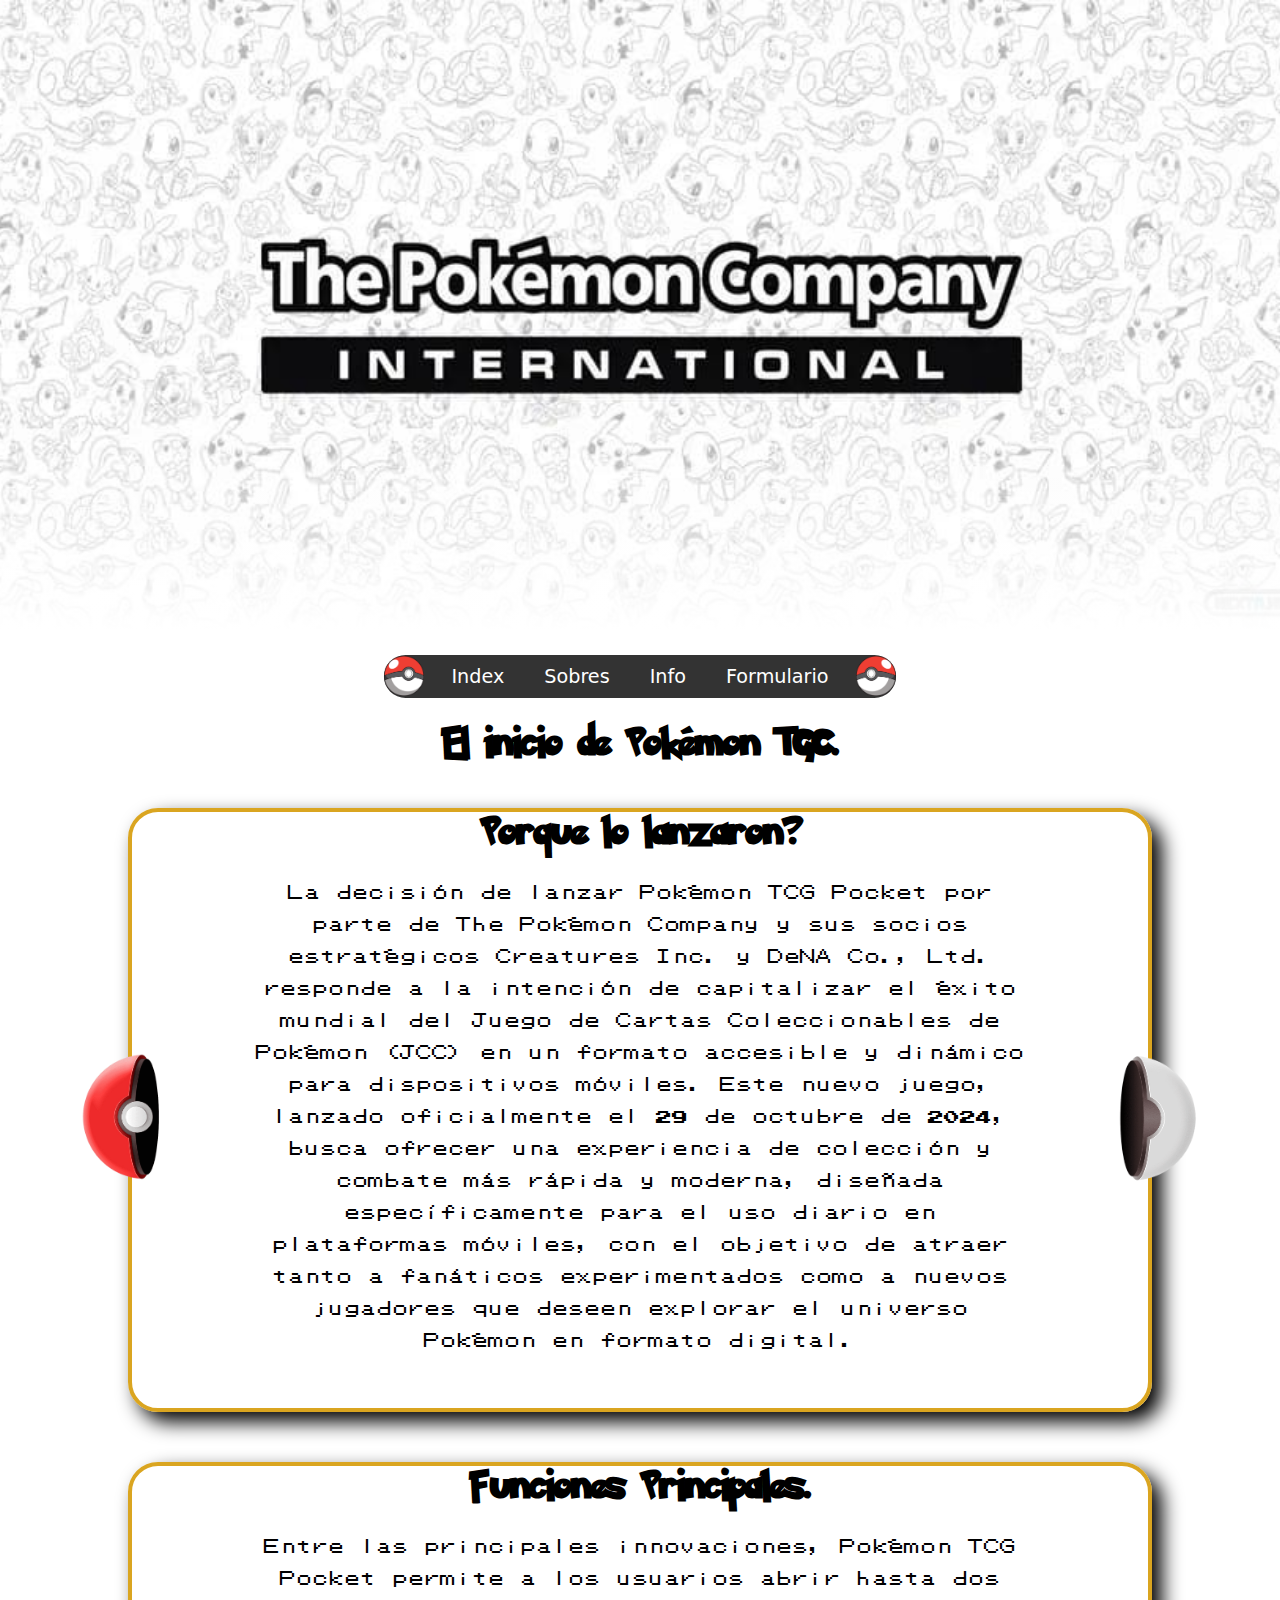
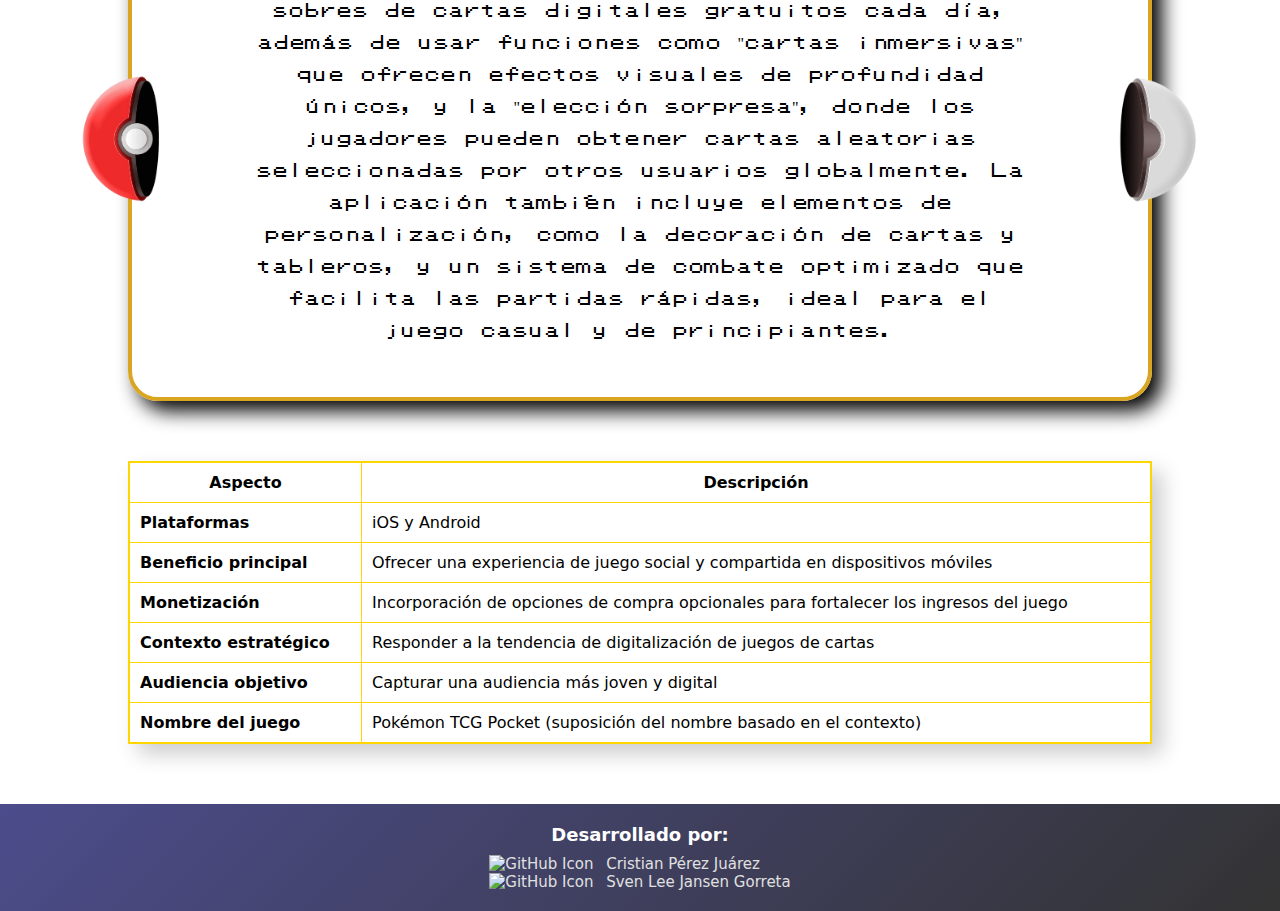
==== pages/detalles.html @ 842b0423 "Añadir formularios" ====
<!DOCTYPE html>
<html lang="en">
<head>
    <meta charset="UTF-8">
    <meta name="viewport" content="width=device-width, initial-scale=1.0">
    <meta name="keywords" content="Pokémon TCGP, cartas, nintendo, juego, cartas"/>
    <meta name="author" content="Cristian Pérez Juárez, Sven Lee Jansen Gorreta" />
    <meta name="description" content="Página web basada en el juego de pokémon TCGP (porfa nintendo no nos denuncies)"/>
    <title>Pokémon TCGP</title>
    <link rel="stylesheet" href="../style/style.css">
</head>
<body>
    
    <header>
        <!--Imagen de portada-->
        <section id="banner_detalles"></section>
    </header>
    
    <main>
        <!--Barra de navegación-->
        <nav>
            <ul>
                <a href="../index.html"><li><p>Index</p></li></a>
                <a href="./sobres.html"><li><p>Sobres</p></li></a>
                <a href="./info.html"><li><p>Info</p></li></a>
                <a href="./formularios.html"><li><p>Formulario</p></li></a>
                <!--Imagen de los lados-->
                <img src="../media/pokeball.png" class="pokeball p_izq" alt="pokeball">
                <img src="../media/pokeball.png" class="pokeball p_der" alt="pokeball">
            </ul>
        </nav>
    
        <h1>El inicio de Pokémon TGC.</h1>
        
        <!--Apartados de información-->
        <article class="info">
            <h1>Porque lo lanzaron?</h1>
            <section>
                <!--Texto de información-->
                <div class="info_texto">
                    <p>La decisión de lanzar Pokémon TCG Pocket por parte de The Pokémon Company y sus socios estratégicos Creatures Inc. y DeNA Co., Ltd. responde a la intención de capitalizar el éxito mundial del Juego de Cartas Coleccionables de Pokémon (JCC) en un formato accesible y dinámico para dispositivos móviles. Este nuevo juego, lanzado oficialmente el 29 de octubre de 2024, busca ofrecer una experiencia de colección y combate más rápida y moderna, diseñada específicamente para el uso diario en plataformas móviles, con el objetivo de atraer tanto a fanáticos experimentados como a nuevos jugadores que deseen explorar el universo Pokémon en formato digital.</p>
                </div>
            
            <!-- Imagenes laterales -->
            <img class="pokeballsup" src="../media/pokeball-superior.png" alt="Parte Superior">
            <img class="pokeballinf" src="../media/pokeball-inferior.png" alt="Parte Inferior">
            </section>
        </article>

        <!--Apartados de información-->
        <article class="info">
            <h1>Funciones Principales.</h1>
            <section>
                <!--Texto de información-->
                <div class="info_texto">
                    <p>Entre las principales innovaciones, Pokémon TCG Pocket permite a los usuarios abrir hasta dos sobres de cartas digitales gratuitos cada día, además de usar funciones como "cartas inmersivas" que ofrecen efectos visuales de profundidad únicos, y la "elección sorpresa", donde los jugadores pueden obtener cartas aleatorias seleccionadas por otros usuarios globalmente. La aplicación también incluye elementos de personalización, como la decoración de cartas y tableros, y un sistema de combate optimizado que facilita las partidas rápidas, ideal para el juego casual y de principiantes.</p>
                </div>

            <!-- Imagenes laterales -->
            <img class="pokeballsup" src="../media/pokeball-superior.png" alt="Parte Superior">
            <img class="pokeballinf" src="../media/pokeball-inferior.png" alt="Parte Inferior">
            </section>
        </article>

        <!--Tabla con características-->
        <table>
            <thead>
                <tr>
                    <th>Aspecto</th>
                    <th>Descripción</th>
                </tr>
            </thead>
            <tbody>

                <tr>
                    <th>Plataformas</th>
                    <td>iOS y Android</td>
                </tr>
                <tr>
                    <th>Beneficio principal</th>
                    <td>Ofrecer una experiencia de juego social y compartida en dispositivos móviles</td>
                </tr>
                <tr>
                    <th>Monetización</th>
                    <td>Incorporación de opciones de compra opcionales para fortalecer los ingresos del juego</td>
                </tr>
                <tr>
                    <th>Contexto estratégico</th>
                    <td>Responder a la tendencia de digitalización de juegos de cartas</td>
                </tr>
                <tr>
                    <th>Audiencia objetivo</th>
                    <td>Capturar una audiencia más joven y digital</td>
                </tr>
                <tr>
                    <th>Nombre del juego</th>
                    <td>Pokémon TCG Pocket (suposición del nombre basado en el contexto)</td>
                </tr>
            </tbody>
        </table>
    </main>
    
    <footer>
        <h1>Desarrollado por:</h1>
        <ul>
          <li>
            <a href="https://github.com/kiro85" target="_blank">
              <img src="https://cdn-icons-png.flaticon.com/512/25/25231.png" alt="GitHub Icon"> Cristian Pérez Juárez
            </a>
          </li>
          <li>
            <a href="https://github.com/SvenLee-J" target="_blank">
              <img src="https://cdn-icons-png.flaticon.com/512/25/25231.png" alt="GitHub Icon"> Sven Lee Jansen Gorreta
            </a>
          </li>
        </ul>
      </footer>
</body>
</html>
---- style/style.css ----
/* Fuentes importadas para el proyecto */

@font-face {
    font-family: pokemon;
    src: url('../fonts/Pokemon\ Solid.ttf');
}
@font-face {
    font-family: pokemonGB;
    src: url('../fonts/Pokemon_GB.ttf');
}

/* Estilo general para todas las páginas */

* {
    margin: 0;
    padding: 0;
    box-sizing: border-box;
    font-family: system-ui, -apple-system, BlinkMacSystemFont, 'Segoe UI', Roboto, Oxygen, Ubuntu, Cantarell, 'Open Sans', 'Helvetica Neue', sans-serif;
}

/* CSS para el banner de todas las páginas */

header {
    display: flex;
    flex-direction: column;
    align-items: center;
    justify-content: center;
    width: 100%;
    height: 70vh;
    margin-bottom: 20px;
}

/* Banners */

#banner_index {
    display: flex;
    justify-content: center;
    background: 
        linear-gradient(to bottom, rgba(255, 255, 255, 0) 70%, rgba(255, 255, 255, 1) 100%), 
        url('../media/banner_index.webp');
    background-size: cover;
    background-position: center;
    height: 100%;
    width: 100%;
}

#banner_sobres {
    display: flex;
    justify-content: center;
    background: 
        linear-gradient(to bottom, rgba(255, 255, 255, 0) 70%, rgba(255, 255, 255, 1) 100%), 
        url('../media/banner_sobres.jpg');
    background-size: cover;
    background-position: center;
    height: 100%;
    width: 100%;
}

#banner_detalles {
    display: flex;
    justify-content: center;
    background: 
        linear-gradient(to bottom, rgba(255, 255, 255, 0) 70%, rgba(255, 255, 255, 1) 100%), 
        url('../media/banner_detalles.jpeg');
    background-size: cover;
    background-position: center;
    height: 100%;
    width: 100%;
}

#banner_info {
    display: flex;
    justify-content: center;
    background: 
        linear-gradient(to bottom, rgba(255, 255, 255, 0) 70%, rgba(255, 255, 255, 1) 100%), 
        url('../media/banner_info.jpeg');
    background-size: cover;
    background-position: center;
    height: 100%;
    width: 100%;
}

#banner_formulario {
    display: flex;
    justify-content: center;
    background: 
        linear-gradient(to bottom, rgba(255, 255, 255, 0) 70%, rgba(255, 255, 255, 1) 100%), 
        url('../media/banner_formulario.jpeg');
    background-size: cover;
    background-position: center;
    height: 100%;
    width: 100%;
}

/* Barra de navegación */

nav {
    display: flex;
    justify-content: center;
    align-items: center;
    background-color: #333;
    border-radius: 100px;
    min-width: 40%;
    position: sticky;
    top: 5px;
    z-index: 3;
    position: relative;

    ul {
        display: flex;
        list-style: none;

        li {
            padding: 10px 20px;
            color: white;
            font-size: 1.2em;
            cursor: pointer;

            &:hover {
                background-color: #444;
                border-radius: 5px;
            }

            p {
                color: white;
            }
        }

        a {
            text-decoration: none;
        }
    }
}

.pokeball {
    width: 40px;
    height: 40px;
    position: absolute;
    bottom: 2px;
    transition: transform 1s ease-in-out;

    &:hover {
        transform: rotate(360deg);
    }
}

.p_izq {
    left: 0;
}

.p_der {
    right: 0;
    transform: scaleX(-1);

    &:hover {
        transform: scaleX(-1) rotate(360deg);
    }
}


/* Estilo para la página del index */

main {
    display: flex;
    flex-direction: column;
    justify-content: center;
    align-items: center;
    width: 100%;
    height: auto;
    gap: 30px;

    > h1 {
        font-family: pokemon;
        font-size: 3 em;
    }
}

/*Cajas de información*/

.info {
    display: flex;
    justify-content: center;
    align-items: center;
    flex-direction: column;
    width: 80%;
    min-height: 400px;
    border: 4px solid goldenrod;
    border-radius: 30px;
    box-shadow: 10px 10px 20px;
    transition: transform 0.3s ease, box-shadow 0.3s ease, border-color 0.3s ease; 
    position: relative;
    margin: 10px 0;

    h1 {
        font-family: pokemon;
        text-align: center;
    }

    &:hover {
        transform: scale(1.02);
        box-shadow: 10px 10px 20px rgba(255, 223, 0, 0.8);
        border-color: gold;
    }

    section {
        width: 100%;
        height: 100%;
        display: flex;
        justify-content: center;
        align-items: center;
        margin-bottom: 30px;
        padding: 2%;

        img {
            width: 250px;
        }

        .info_texto {
            width: 80%;
            text-align: center;
            display: flex;
            align-items: center;
            justify-content: center;
            flex-direction: column;
            line-height: 2em;

            p {
                font-family: pokemonGB;
            }
    
            ul {
                padding: 30px;
    
                li {
                    font-size: large;
                    font-family: pokemonGB;
                    padding: 5px;
    
                }
    
            }
    }    
}
    
    /* Imágenes laterales */
    
    .pokeballsup {
        width: 8%;
        position: absolute;
        left: -5%;
    }
    
    .pokeballinf {
        width: 8%;
        position: absolute;
        right: -5%;
    }
}

/*Pagina de sobres*/

/*CSS para común para todos los apartados*/

.sobres {
    display: flex;
    flex-direction: column;
    justify-content: center;
    align-items: center;
    width: 80%;
    max-width: 1200px;
    margin-top: 80px;
    gap: 30px 0;
}

.sobres_cartas {
    display: flex;
    flex-wrap: wrap;
    gap: 10px;
    justify-content: center;
    align-items: center;
    width: 100%;
    padding: 20px;
    box-shadow: 10px 10px 20px;
    transition: transform 0.3s ease; 

    &:hover {
        transform: scale(1.02);
    }

    img {
        width: 200px;
        flex: 0 1 auto;
        max-width: 200px;
    }
}

/*CSS individual para cada apartado*/

.sobre_mewtwo {
    background: linear-gradient(135deg, #333, #722fc5);
    border: #ecd5ed solid 4px;
    transition: transform 0.3s ease, box-shadow 0.3s ease, border-color 0.3s ease; 
    
    &:hover {
        box-shadow: 10px 10px 20px rgba(162, 0, 255, 0.8);
        border-color: rgba(162, 0, 255, 0.8);
    }
}

.sobre_charizard {
    background: linear-gradient(135deg, #333, #ce2d00);
    border: #f0a43c solid 4px;
    transition: transform 0.3s ease, box-shadow 0.3s ease, border-color 0.3s ease; 
    
    &:hover {
        box-shadow: 10px 10px 20px rgba(255, 60, 1, 0.8);
        border-color: rgba(255, 60, 1, 0.8);
    }
}

.sobre_pikachu {
    background: linear-gradient(135deg, #333, #f9d717);
    border: #f4e952 solid 4px;
    transition: transform 0.3s ease, box-shadow 0.3s ease, border-color 0.3s ease; 
    
    &:hover {
        box-shadow: 10px 10px 20px rgba(249, 253, 0, 0.8);
        border-color: rgba(249, 253, 0, 0.8);
    }
}

/* Página de detalles */

/* Tabla de detalles */

table {
    width: 80%;
    margin: 20px auto;
    border-collapse: collapse;
    border: 2px solid gold;
    text-align: left;
    box-shadow: 10px 10px 20px rgba(0, 0, 0, 0.2);

        thead {
            text-align: center;
        }

        th, td {
            padding: 10px;
            border: 1px solid gold;
            display: table-cell;
            transition: all 0.2s ease-in-out;
        }

        th:hover, td:hover {
            transform: scale(1.1);
            background-color: white;
            z-index: 2;
            position: relative;
        }
}

/*Form de las páginas de formúlario*/

form {
    display: flex;
    flex-direction: column;
    justify-content: center;
    align-items: center;
    max-width: 500px;
    margin: 20px auto;
    padding: 20px;
    background-color: #f9f9f9; 
    border: 4px solid goldenrod;
    border-radius: 30px;
    box-shadow: 10px 10px 20px;
    transition: transform 0.3s ease, box-shadow 0.3s ease, border-color 0.3s ease; 
    
    &:hover { 
        transform: scale(1.02); 
        box-shadow: 10px 10px 20px rgba(255, 223, 0, 0.8); 
        border-color: gold; 
    }

    fieldset {
        width: 100%;
        border: 2px solid gold;
        padding: 20px;
        border-radius: 10px;
        margin-bottom: 20px;
        background-color: #f9f9f9;

        legend {
            font-size: 1.4em;
            font-weight: bold;
            color: black;
            padding: 0 10px;
            border-bottom: 2px solid gold;
        }
    }

    label {
        display: block;
        margin-bottom: 5px;
        font-size: 0.9em;
        color: #555;
    }

    label.suscrito {
        display: inline-block;
        margin-bottom: 20px;
    }

    input[type="text"], input[type="textarea"], input[type="email"], select {
    width: 100%;
    padding: 10px;
    margin-bottom: 15px;
    border: 1px solid goldenrod;
    border-radius: 5px;
    font-size: 0.9em;
    box-sizing: border-box;
    }

    input[type="tel"] {
        width: 50%;
        padding: 5px 10px;
        margin-bottom: 15px;
        border: 1px solid goldenrod;
        border-radius: 5px;
        font-size: 0.9em;
        box-sizing: border-box;
    }

    input[type="checkbox"] {
        margin-right: 10px;
    }

    button {
        padding: 10px 15px;
        font-size: 1em;
        color: #fff;
        background-color: gold;
        border: none;
        border-radius: 4px;
        cursor: pointer;
        transition: background-color 0.3s ease;
        margin-right: 10px;
    }

    button:hover {
    background-color: goldenrod;
    }

    /* Heredamos el estilo del botón normal y solo cambiamos el color */
    button[type="reset"] {
        background-color: #dc3545;
    }

    button[type="reset"]:hover {
        background-color: #a71d2a;
    }
}


/* Footer de las páginas */

footer {
    display: flex;
    justify-content: center;
    align-items: center;
    flex-direction: column;
    text-align: center;
    background: linear-gradient(135deg, #4c4c8c, #333);
    color: #e0e0e0;
    padding: 20px 0;
    font-size: 15px;
    margin-top: 40px;

    h1 {
        font-weight: bold;
        font-size: 18px;
        color: #ffffff;
    }

    ul {
        list-style-type: none;
        margin: 10px 0 0;
    }

    ul li {
        display: flex;
        margin: 0 15px;
    }

    ul li a {
        color: #e0e0e0;
        text-decoration: none;

        &:hover {
            color: #b3c7ff;
        }

        img {
            width: 20px;
            height: 20px;
            margin-right: 8px;
            transition: transform 0.3s ease;
        }

        &:hover img {
            transform: scale(1.2);
        }
    }
  }


/*Adaptabilidad para la resolución de móbil*/

@media screen and (width < 900px) {
    header {
        display: none;
    }

    nav {
        width: 100%;
        height: 70px;
        border-radius: 0;
        position: sticky;

        ul a{
            padding: 0 20px;
            height: 100%;
        }
    }

    .pokeballsup, .pokeballinf {
        display: none;
    }

    .pokeball {
        display: none;
    }

    .info section {
        flex-direction: column;
    }

    .sobres_cartas {
        gap: 8px;
        padding: 10px;
    }

    .sobres > img {
        max-width: 40%;
    }

    .sobres_cartas {
        grid-template-columns: repeat(auto-fit, minmax(100px, 1fr));

        img {
            width: 100px;
        }

        &:hover {
            transform: scale(1);
        }
    }

    /* Formularios */

    form {
        border: none;
        box-shadow: none;
        transition: none;

        &:hover {
            transform: none;
            box-shadow: none;
            border-color: none;
        }

        fieldset {
            border: none;
        }

        label {
            margin-top: 20px;
        }

        input[type="text"], input[type="textarea"], input[type="email"], select {
           margin-bottom: 30px;
        }

        input[type="tel"] {
            margin-bottom: 30px;
        }

        input[type="tel"] {
            margin-bottom: 30px;
        }

        button {
            margin-top: 20px;
        }
    }
}
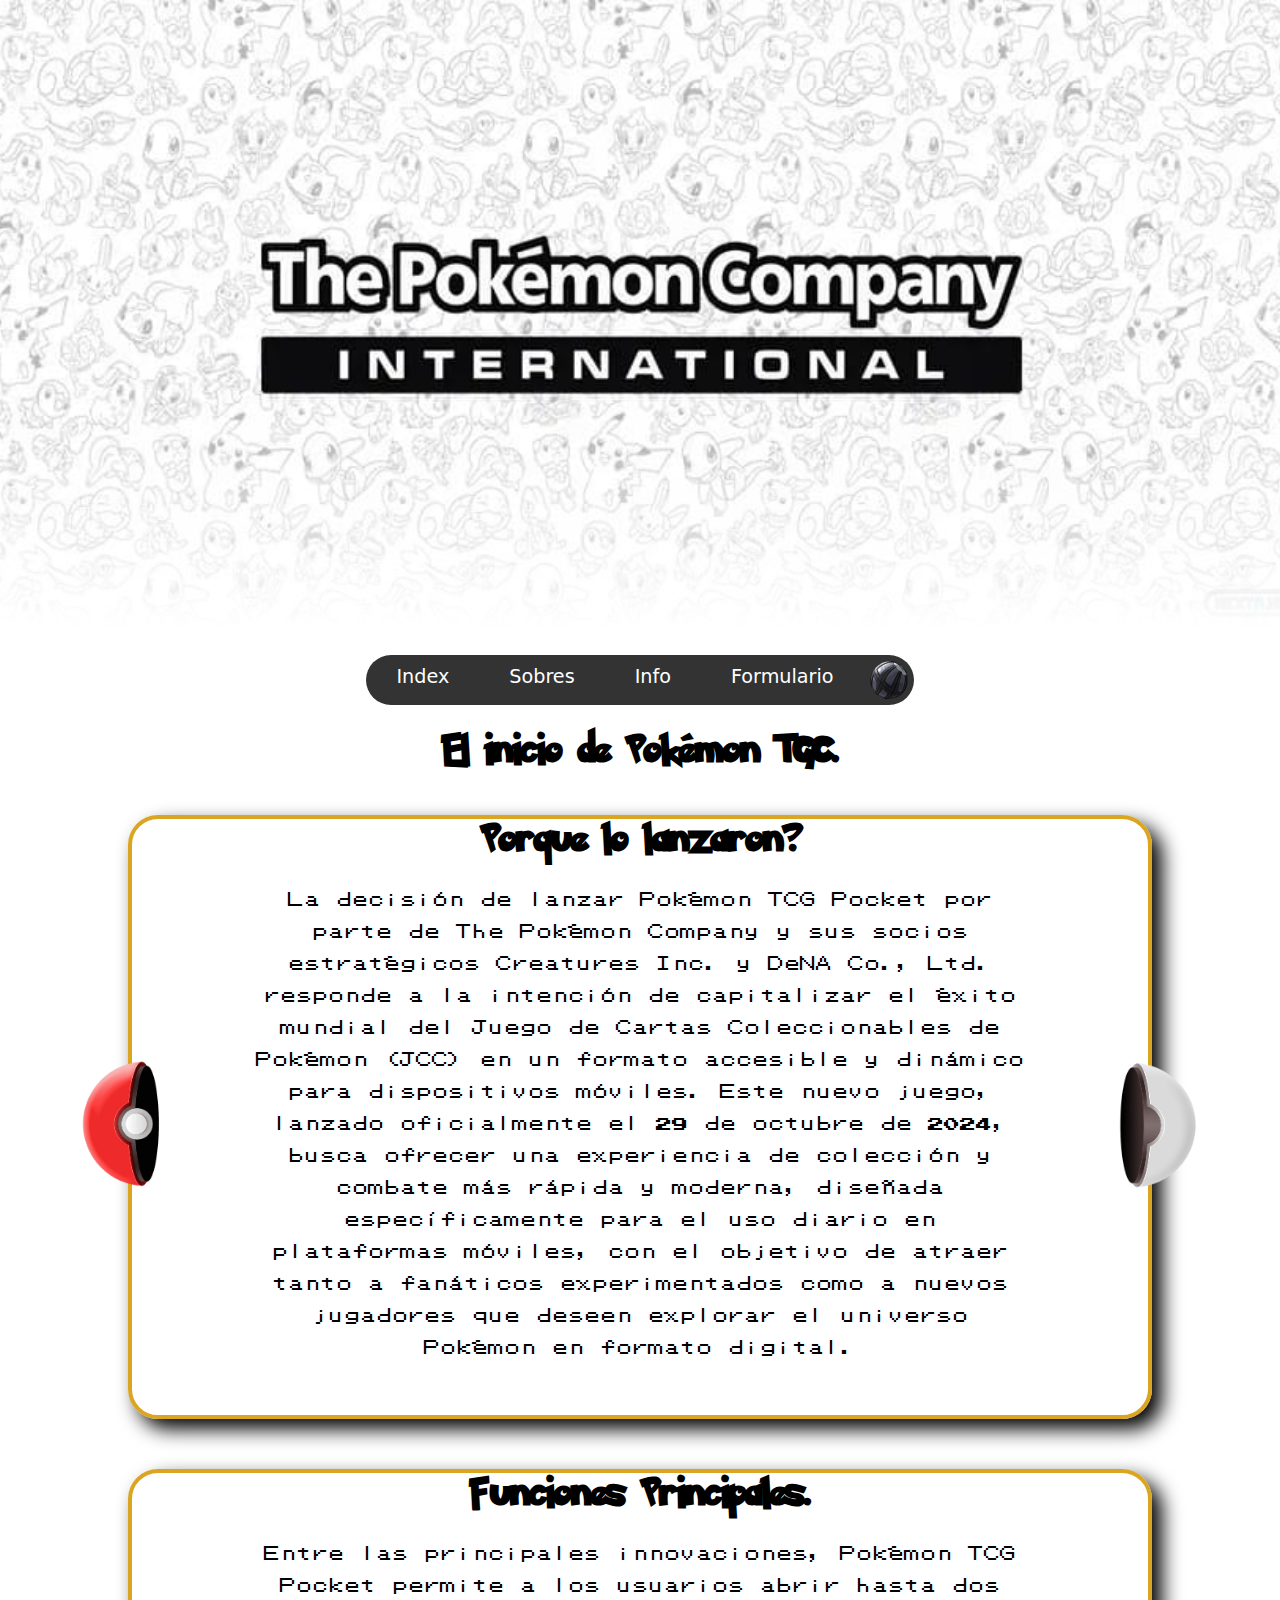
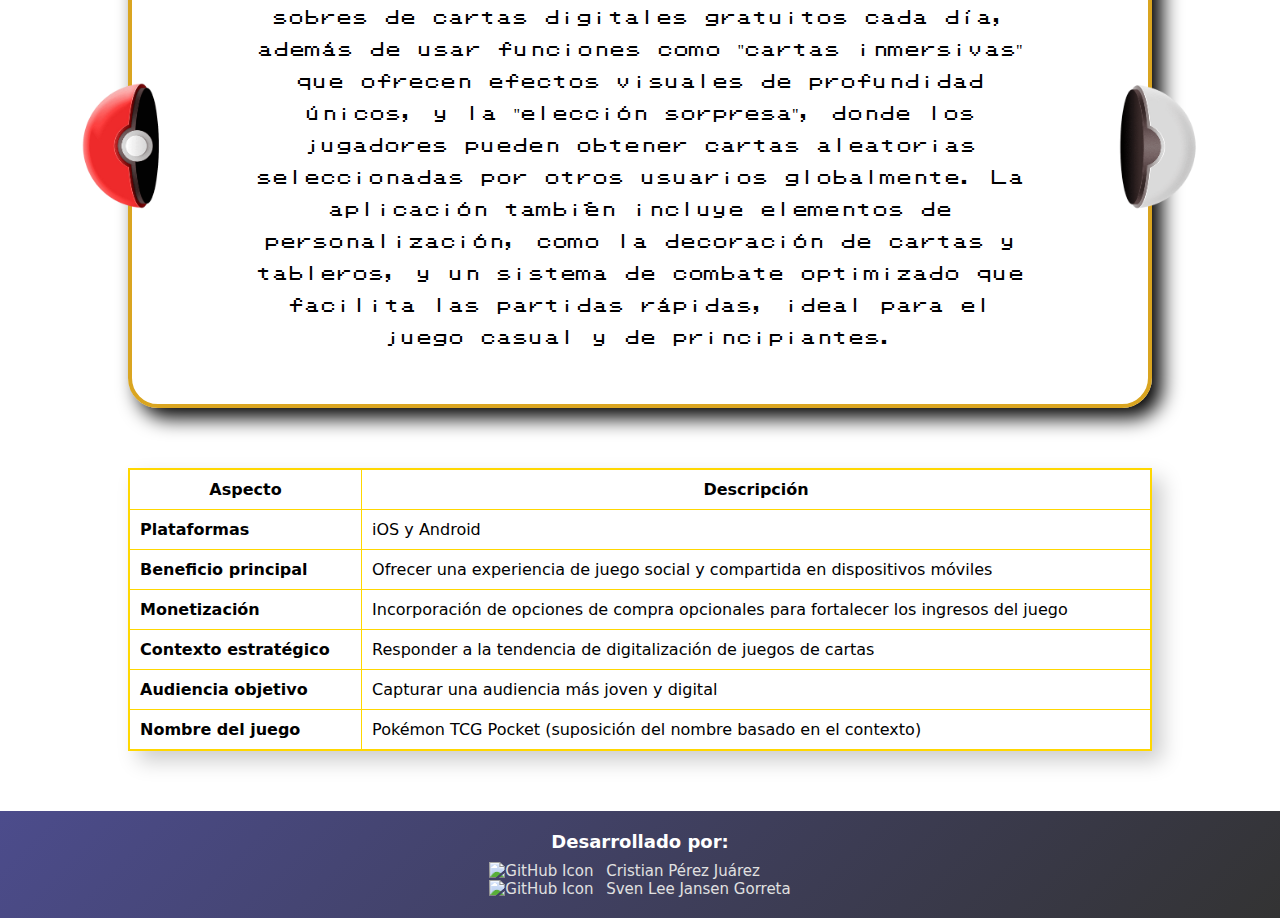
==== commit 8e088f34: "Canvios: formualrios, boton claro oscuro)" ====
--- a/pages/detalles.html
+++ b/pages/detalles.html
@@ -24,9 +24,8 @@
                 <a href="./sobres.html"><li><p>Sobres</p></li></a>
                 <a href="./info.html"><li><p>Info</p></li></a>
                 <a href="./formularios.html"><li><p>Formulario</p></li></a>
-                <!--Imagen de los lados-->
-                <img src="../media/pokeball.png" class="pokeball p_izq" alt="pokeball">
-                <img src="../media/pokeball.png" class="pokeball p_der" alt="pokeball">
+                <!-- Boton claro_oscuro -->
+                <input type="image" src="/media/dark ball.png" alt="pokeball" class="pokeball">
             </ul>
         </nav>
     
--- a/style/style.css
+++ b/style/style.css
@@ -100,7 +100,7 @@
     align-items: center;
     background-color: #333;
     border-radius: 100px;
-    min-width: 40%;
+    min-width: 25%;
     position: sticky;
     top: 5px;
     z-index: 3;
@@ -111,14 +111,14 @@
         list-style: none;
 
         li {
-            padding: 10px 20px;
+            padding: 10px 30px;
             color: white;
             font-size: 1.2em;
             cursor: pointer;
 
             &:hover {
                 background-color: #444;
-                border-radius: 5px;
+                border-radius: 100px;
             }
 
             p {
@@ -132,31 +132,15 @@
     }
 }
 
-.pokeball {
-    width: 40px;
-    height: 40px;
-    position: absolute;
-    bottom: 2px;
-    transition: transform 1s ease-in-out;
-
-    &:hover {
-        transform: rotate(360deg);
-    }
-}
-
-.p_izq {
-    left: 0;
-}
-
-.p_der {
-    right: 0;
-    transform: scaleX(-1);
-
-    &:hover {
-        transform: scaleX(-1) rotate(360deg);
-    }
-}
-
+/* Imagen Boton */
+.pokeball{
+    display: flex;
+    justify-content: center;
+    align-items: center;
+    margin: 5px ;
+    width:40px; 
+    height:40px;
+}
 
 /* Estilo para la página del index */
 
@@ -242,6 +226,7 @@
     }    
 }
     
+
     /* Imágenes laterales */
     
     .pokeballsup {
@@ -255,6 +240,52 @@
         position: absolute;
         right: -5%;
     }
+}
+
+/* Pagina comentarios */
+
+.titulo_comentario {
+    background-color:rgb(238, 206, 25);
+    color: black;
+    text-align: center;
+    padding: 5px;
+    width: 100%;
+    border-radius: 8px;
+}
+
+.contenido_comentarios {
+    background-color: white;
+    width: 100%;
+    padding: 5px;
+    margin-top: 20px;
+    box-shadow: 0px 4px 8px rgba(0, 0, 0, 0.2);
+    border-radius: 8px;
+}
+
+/* Estilos para la estructura de comentarios */
+.comentario {
+    display: flex;
+    border-bottom: 1px solid #ddd;
+    padding: 10px 0;
+}
+
+.usuario {
+    width: 30%;
+    font-weight: bold;
+    padding-right: 10px;
+    text-align: right;
+    color: #333;
+}
+
+.texto {
+    width: 70%;
+    padding-left: 10px;
+    color: #555;
+}
+
+/* Elimina la ultima separacion de los comentarios */
+.comentario:last-child {
+    border-bottom: none;
 }
 
 /*Pagina de sobres*/
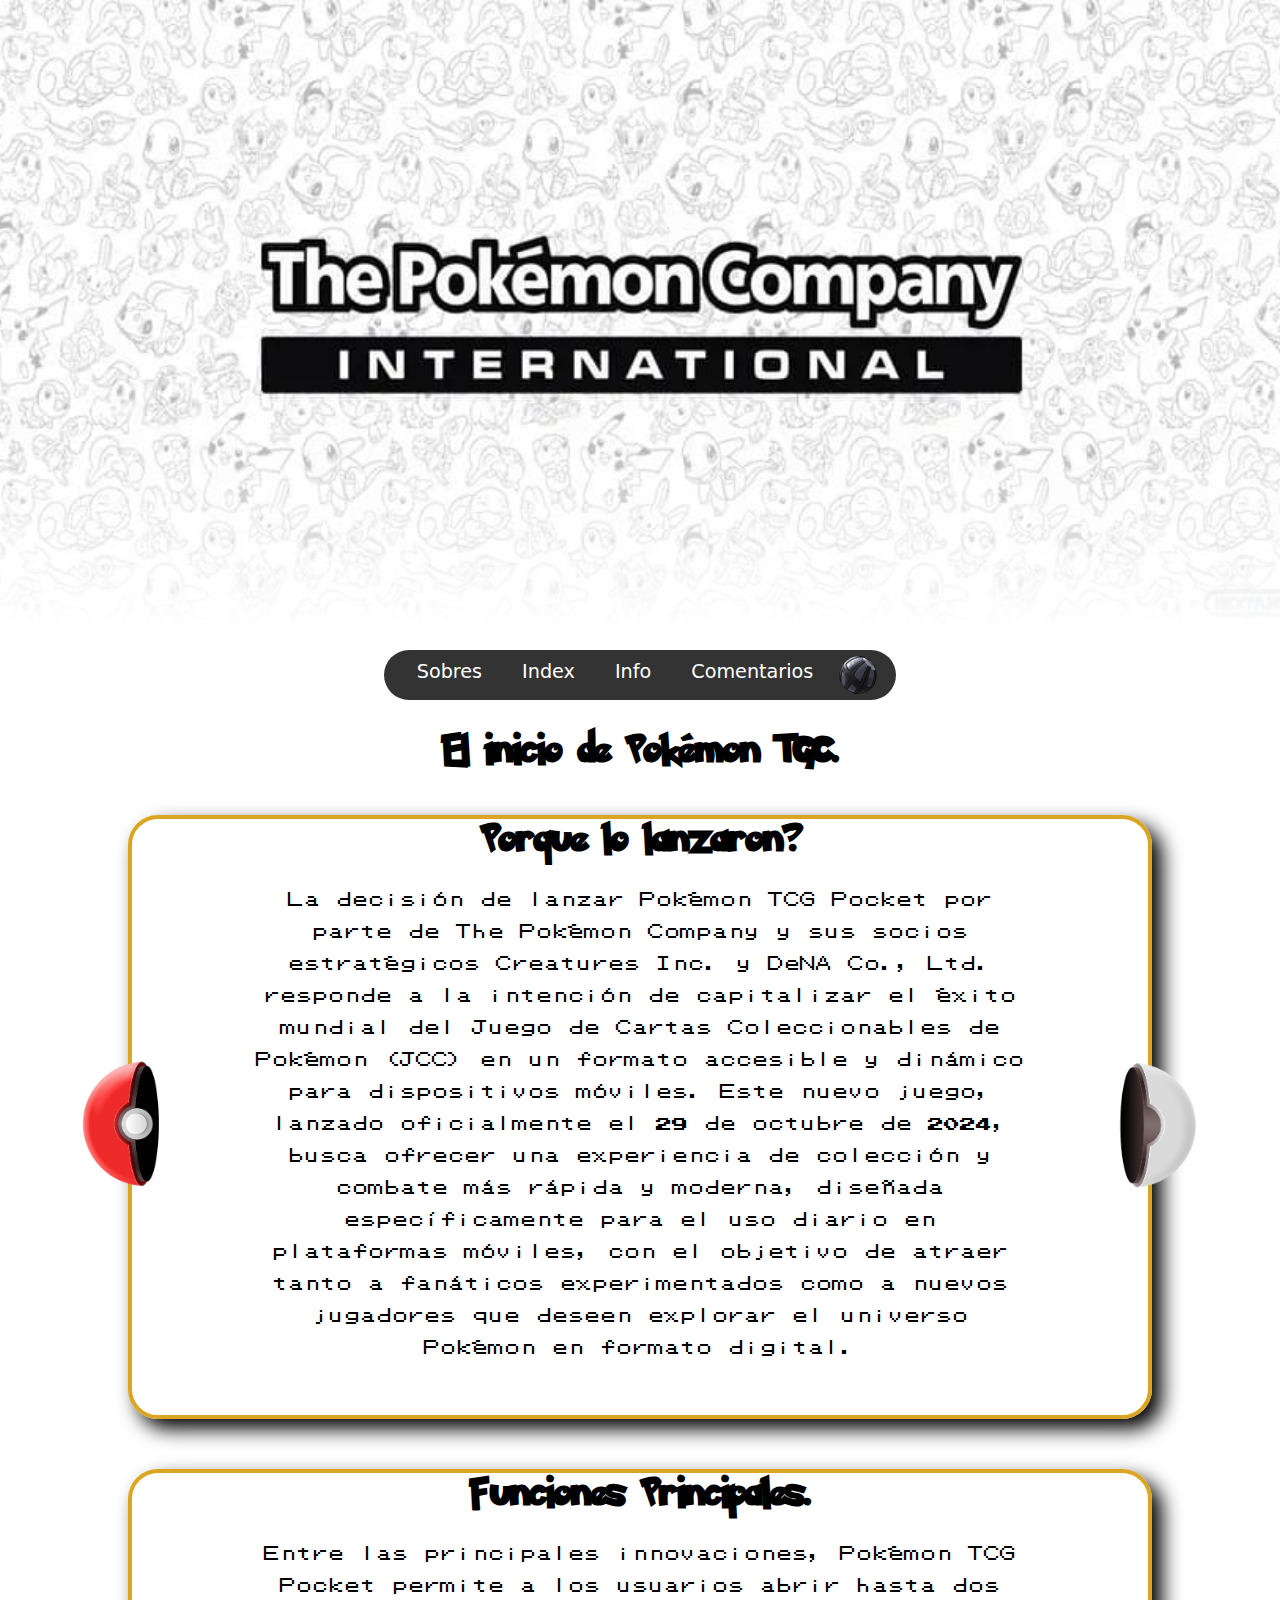
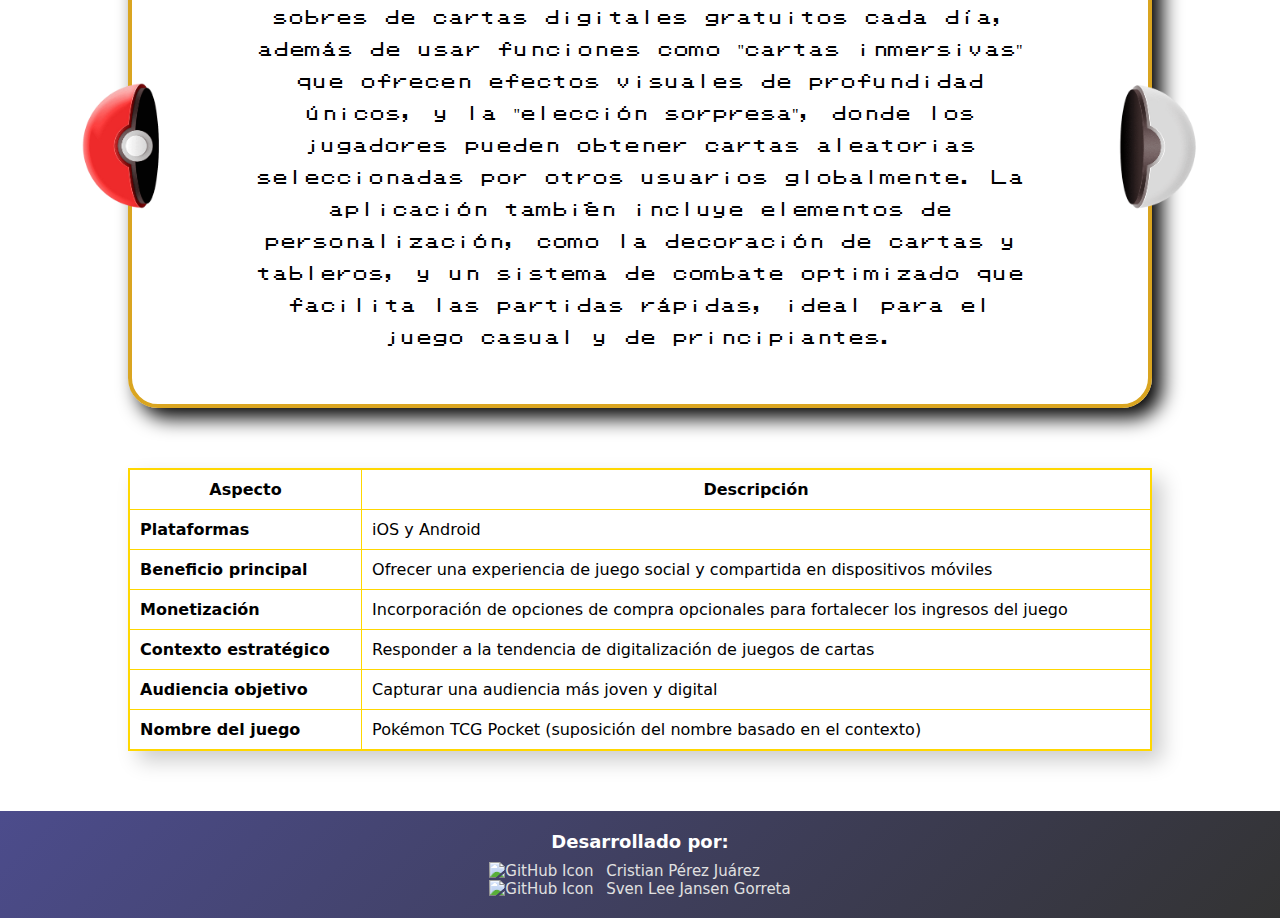
==== commit cb2cb32f: "Agregado de comentarios, claro/oscuro, nav para móvil." ====
--- a/pages/detalles.html
+++ b/pages/detalles.html
@@ -8,6 +8,8 @@
     <meta name="description" content="Página web basada en el juego de pokémon TCGP (porfa nintendo no nos denuncies)"/>
     <title>Pokémon TCGP</title>
     <link rel="stylesheet" href="../style/style.css">
+    <script src="../scripts/main.js" defer></script>
+    <script src="https://kit.fontawesome.com/9f3679bcbc.js" crossorigin="anonymous"></script> <!--Iconos-->
 </head>
 <body>
     
@@ -18,16 +20,33 @@
     
     <main>
         <!--Barra de navegación-->
-        <nav>
-            <ul>
-                <a href="../index.html"><li><p>Index</p></li></a>
-                <a href="./sobres.html"><li><p>Sobres</p></li></a>
-                <a href="./info.html"><li><p>Info</p></li></a>
-                <a href="./formularios.html"><li><p>Formulario</p></li></a>
-                <!-- Boton claro_oscuro -->
-                <input type="image" src="/media/dark ball.png" alt="pokeball" class="pokeball">
-            </ul>
-        </nav>
+
+            <!--Versión para resoluciones grandes-->
+            <nav id="desktop">
+                <ul>
+                    <a href="../pages/sobres.html"><li><p>Sobres</p></li></a>
+                    <a href="../index.html"><li><p>Index</p></li></a>
+                    <a href="../pages/info.html"><li><p>Info</p></li></a>
+                    <a href="../pages/formularios.html"><li><p>Comentarios</p></li></a>
+                    <!-- Boton claro_oscuro -->
+                    <img src="/media/dark ball.png" alt="pokeball" class="pokeball">
+                </ul>
+            </nav>
+    
+                <!--Versión para resoluciones pequeñas-->
+            <nav id="mobile">
+                <i class="fa-solid fa-bars"></i>
+            </nav>
+    
+            <nav id="mobileMenu">
+                <h1>Menú</h1>
+                <ul>
+                    <a href="../pages/sobres.html"><li><p>Sobres</p></li></a>
+                    <a href="../index.html"><li><p>Index</p></li></a>
+                    <a href="../pages/info.html"><li><p>Info</p></li></a>
+                    <a href="../pages/formularios.html"><li><p>Comentarios</p></li></a>
+                </ul>
+            </nav>
     
         <h1>El inicio de Pokémon TGC.</h1>
         
--- a/style/style.css
+++ b/style/style.css
@@ -94,31 +94,32 @@
 
 /* Barra de navegación */
 
-nav {
+/* Versión para resoluciones grandes */
+
+nav#desktop{
     display: flex;
     justify-content: center;
     align-items: center;
     background-color: #333;
     border-radius: 100px;
-    min-width: 25%;
+    min-width: 40%;
     position: sticky;
     top: 5px;
     z-index: 3;
-    position: relative;
 
     ul {
         display: flex;
         list-style: none;
 
         li {
-            padding: 10px 30px;
+            padding: 10px 20px;
             color: white;
             font-size: 1.2em;
             cursor: pointer;
 
             &:hover {
                 background-color: #444;
-                border-radius: 100px;
+                border-radius: 5px;
             }
 
             p {
@@ -130,6 +131,82 @@
             text-decoration: none;
         }
     }
+}
+
+/* Versión para resoluciones pequeñas */
+
+nav#mobile {
+    display: none;
+    justify-content: center;
+    align-items: center;
+    background-color: #333;
+    width: 60px;
+    height: 50px;
+    border-radius: 20px;
+    align-self: start;
+    margin-left: 30px;
+    position: sticky;
+    top: 5px;
+    z-index: 3;
+
+    i {
+        color: white;
+        font-size: 1.8em;
+    }
+}
+
+nav#mobileMenu {
+    display: none;
+    flex-direction: column;
+    justify-content: start;
+    align-items: center;
+    background-color: #333;
+    width: 85%;
+    height: 70vh;
+    border-radius: 20px;
+    align-self: start;
+    margin-left: 30px;
+    position: sticky;
+    top: 80px;
+    z-index: 3;
+
+    h1 {
+        margin: 5%;
+        color: white
+    }
+
+    ul {
+        display: flex;
+        flex-direction: column;
+        justify-content: center;
+        align-items: center;
+        gap: 60px 0;
+        margin: 5%;
+        width: 100%;
+        height: 100%;
+        list-style: none;
+
+        a {
+            text-decoration: none;
+            color: white;
+            width: 100%;
+            background-color: #6d6c6c;
+            height: 100%;
+            display: flex;
+            justify-content: center;
+            align-items: center;
+            font-size: 1.3em;
+
+            &:focus {
+                font-size: 1.4em;
+                color: gold;
+            }
+        }
+    }
+}
+/* Clase para activar el menú */
+nav#mobileMenu.active {
+    display: flex;
 }
 
 /* Imagen Boton */
@@ -226,7 +303,6 @@
     }    
 }
     
-
     /* Imágenes laterales */
     
     .pokeballsup {
@@ -242,122 +318,124 @@
     }
 }
 
-/* Pagina comentarios */
-
-.titulo_comentario {
-    background-color:rgb(238, 206, 25);
-    color: black;
-    text-align: center;
-    padding: 5px;
-    width: 100%;
-    border-radius: 8px;
-}
-
-.contenido_comentarios {
-    background-color: white;
-    width: 100%;
-    padding: 5px;
-    margin-top: 20px;
-    box-shadow: 0px 4px 8px rgba(0, 0, 0, 0.2);
-    border-radius: 8px;
-}
-
-/* Estilos para la estructura de comentarios */
-.comentario {
-    display: flex;
-    border-bottom: 1px solid #ddd;
-    padding: 10px 0;
-}
-
-.usuario {
-    width: 30%;
-    font-weight: bold;
-    padding-right: 10px;
-    text-align: right;
-    color: #333;
-}
-
-.texto {
-    width: 70%;
-    padding-left: 10px;
-    color: #555;
-}
-
-/* Elimina la ultima separacion de los comentarios */
-.comentario:last-child {
-    border-bottom: none;
-}
-
 /*Pagina de sobres*/
 
-/*CSS para común para todos los apartados*/
-
-.sobres {
+/*CSS común para todos los apartados*/
+
+.contenedorSobres {
     display: flex;
     flex-direction: column;
     justify-content: center;
     align-items: center;
-    width: 80%;
-    max-width: 1200px;
-    margin-top: 80px;
-    gap: 30px 0;
-}
-
-.sobres_cartas {
-    display: flex;
-    flex-wrap: wrap;
-    gap: 10px;
-    justify-content: center;
-    align-items: center;
-    width: 100%;
-    padding: 20px;
-    box-shadow: 10px 10px 20px;
-    transition: transform 0.3s ease; 
-
-    &:hover {
-        transform: scale(1.02);
-    }
-
-    img {
-        width: 200px;
-        flex: 0 1 auto;
-        max-width: 200px;
-    }
-}
-
-/*CSS individual para cada apartado*/
-
-.sobre_mewtwo {
-    background: linear-gradient(135deg, #333, #722fc5);
-    border: #ecd5ed solid 4px;
-    transition: transform 0.3s ease, box-shadow 0.3s ease, border-color 0.3s ease; 
-    
-    &:hover {
-        box-shadow: 10px 10px 20px rgba(162, 0, 255, 0.8);
-        border-color: rgba(162, 0, 255, 0.8);
-    }
-}
-
-.sobre_charizard {
-    background: linear-gradient(135deg, #333, #ce2d00);
-    border: #f0a43c solid 4px;
-    transition: transform 0.3s ease, box-shadow 0.3s ease, border-color 0.3s ease; 
-    
-    &:hover {
-        box-shadow: 10px 10px 20px rgba(255, 60, 1, 0.8);
-        border-color: rgba(255, 60, 1, 0.8);
-    }
-}
-
-.sobre_pikachu {
-    background: linear-gradient(135deg, #333, #f9d717);
-    border: #f4e952 solid 4px;
-    transition: transform 0.3s ease, box-shadow 0.3s ease, border-color 0.3s ease; 
-    
-    &:hover {
-        box-shadow: 10px 10px 20px rgba(249, 253, 0, 0.8);
-        border-color: rgba(249, 253, 0, 0.8);
-    }
+
+    .sobres {
+        display: flex;
+        flex-direction: column;
+        justify-content: center;
+        align-items: center;
+        width: 80%;
+        max-width: 1200px;
+        margin-top: 80px;
+        gap: 30px 0;
+    
+        .sobres_cartas {
+            display: flex;
+            flex-wrap: wrap;
+            gap: 10px;
+            justify-content: center;
+            align-items: center;
+            width: 100%;
+            padding: 20px;
+            box-shadow: 10px 10px 20px;
+            transition: transform 0.3s ease; 
+        
+            &:hover {
+                transform: scale(1.02);
+            }
+        
+            img {
+                width: 200px;
+                flex: 0 1 auto;
+                max-width: 200px;
+            }
+        }
+
+        /*CSS individual para cada apartado*/
+
+        .selectorSobres {
+            background: linear-gradient(135deg, #fa4710, #43fd14);
+            border: #ecd5ed solid 4px;
+            transition: transform 0.3s ease, box-shadow 0.3s ease, border-color 0.3s ease; 
+            
+            &:hover {
+                box-shadow: 10px 10px 20px #43fd14;
+                border-color: #43fd14;
+            }
+        }
+
+        .sobre_mewtwo {
+            display: none;
+
+            background: linear-gradient(135deg, #333, #722fc5);
+            border: #ecd5ed solid 4px;
+            transition: transform 0.3s ease, box-shadow 0.3s ease, border-color 0.3s ease; 
+            
+            &:hover {
+                box-shadow: 10px 10px 20px rgba(162, 0, 255, 0.8);
+                border-color: rgba(162, 0, 255, 0.8);
+            }
+        }
+
+        .sobre_charizard {
+            display: none;
+
+            background: linear-gradient(135deg, #333, #ce2d00);
+            border: #f0a43c solid 4px;
+            transition: transform 0.3s ease, box-shadow 0.3s ease, border-color 0.3s ease; 
+            
+            &:hover {
+                box-shadow: 10px 10px 20px rgba(255, 60, 1, 0.8);
+                border-color: rgba(255, 60, 1, 0.8);
+            }
+        }
+
+        .sobre_pikachu {
+            display: none;
+
+            background: linear-gradient(135deg, #333, #f9d717);
+            border: #f4e952 solid 4px;
+            transition: transform 0.3s ease, box-shadow 0.3s ease, border-color 0.3s ease; 
+            
+            &:hover {
+                box-shadow: 10px 10px 20px rgba(249, 253, 0, 0.8);
+                border-color: rgba(249, 253, 0, 0.8);
+            }
+        }
+
+        /* Clase para activar el active de los sobres con JS */
+        .active {
+            display: flex;
+        }
+        
+        /* Clase para el zoom de las cartas con JS */
+        .zoomFondo {
+            position: fixed;
+            top: 0;
+            left: 0;
+            width: 100vw;
+            height: 100vh;
+            background-color: rgba(0, 0, 0, 0.8);
+            z-index: 5;
+        }
+    
+        .zoomCarta {
+            width: 100vw;
+            height: 100vh;
+            display: flex;
+            justify-content: center;
+            align-items: center;
+        }
+    }    
 }
 
 /* Página de detalles */
@@ -492,6 +570,52 @@
     }
 }
 
+/* Pagina comentarios */
+
+.titulo_comentario {
+    background-color:rgb(238, 206, 25);
+    color: black;
+    text-align: center;
+    padding: 5px;
+    width: 100%;
+    border-radius: 8px;
+}
+
+.contenido_comentarios {
+    background-color: white;
+    width: 100%;
+    padding: 5px;
+    margin-top: 20px;
+    box-shadow: 0px 4px 8px rgba(0, 0, 0, 0.2);
+    border-radius: 8px;
+}
+
+/* Estilos para la estructura de comentarios */
+.comentario {
+    display: flex;
+    border-bottom: 1px solid #ddd;
+    padding: 10px 0;
+}
+
+.usuario {
+    width: 30%;
+    font-weight: bold;
+    padding-right: 10px;
+    text-align: right;
+    color: #333;
+}
+
+.texto {
+    width: 70%;
+    padding-left: 10px;
+    color: #555;
+}
+
+/* Elimina la ultima separacion de los comentarios */
+.comentario:last-child {
+    border-bottom: none;
+}
+
 
 /* Footer de las páginas */
 
@@ -552,42 +676,32 @@
         display: none;
     }
 
-    nav {
-        width: 100%;
-        height: 70px;
-        border-radius: 0;
-        position: sticky;
-
-        ul a{
-            padding: 0 20px;
-            height: 100%;
-        }
+    nav#desktop {
+        display: none;
+    }
+
+    nav#mobile {
+        display: flex;
     }
 
     .pokeballsup, .pokeballinf {
         display: none;
     }
 
-    .pokeball {
-        display: none;
-    }
-
     .info section {
         flex-direction: column;
     }
 
-    .sobres_cartas {
+    .sobres_cartas, .selectorSobres {
         gap: 8px;
         padding: 10px;
     }
 
-    .sobres > img {
+    .sobres > img, .selectorSobres > img {
         max-width: 40%;
     }
 
-    .sobres_cartas {
-        grid-template-columns: repeat(auto-fit, minmax(100px, 1fr));
-
+    .sobres_cartas, .selectorSobres {
         img {
             width: 100px;
         }
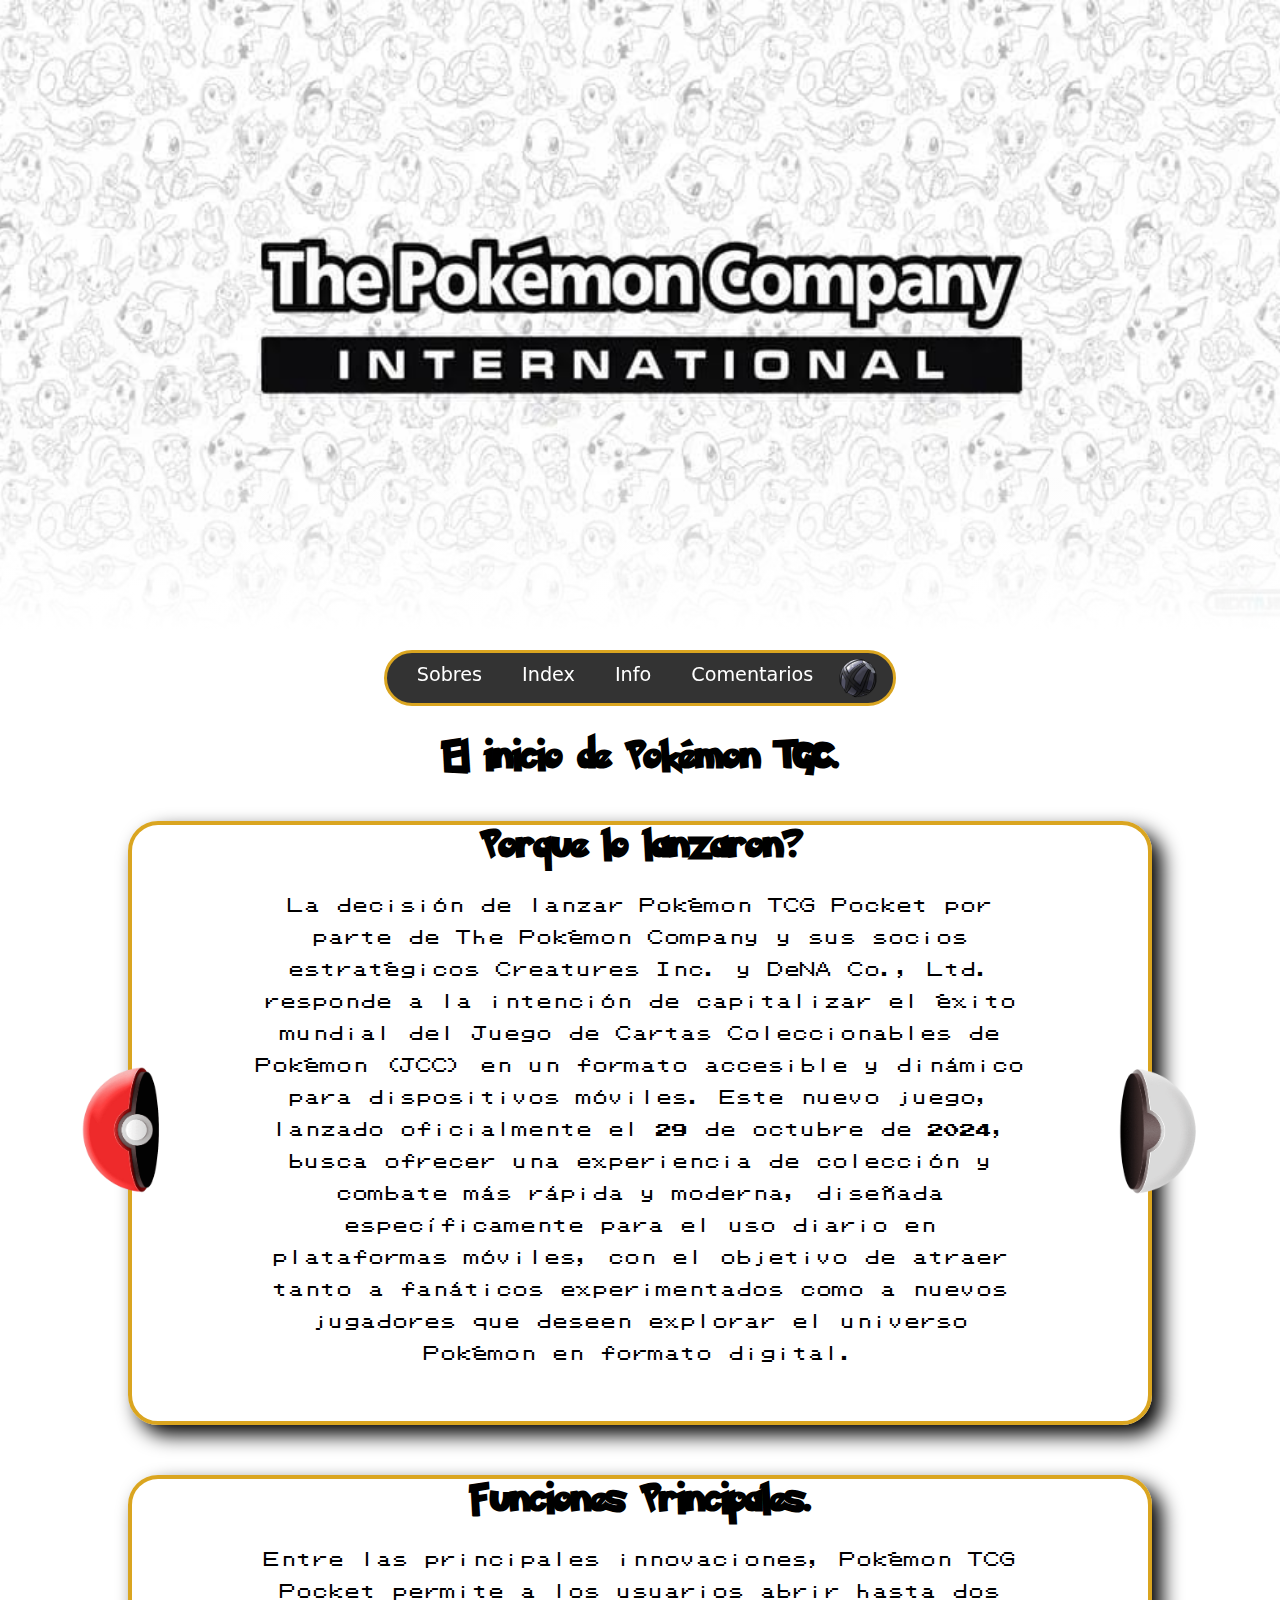
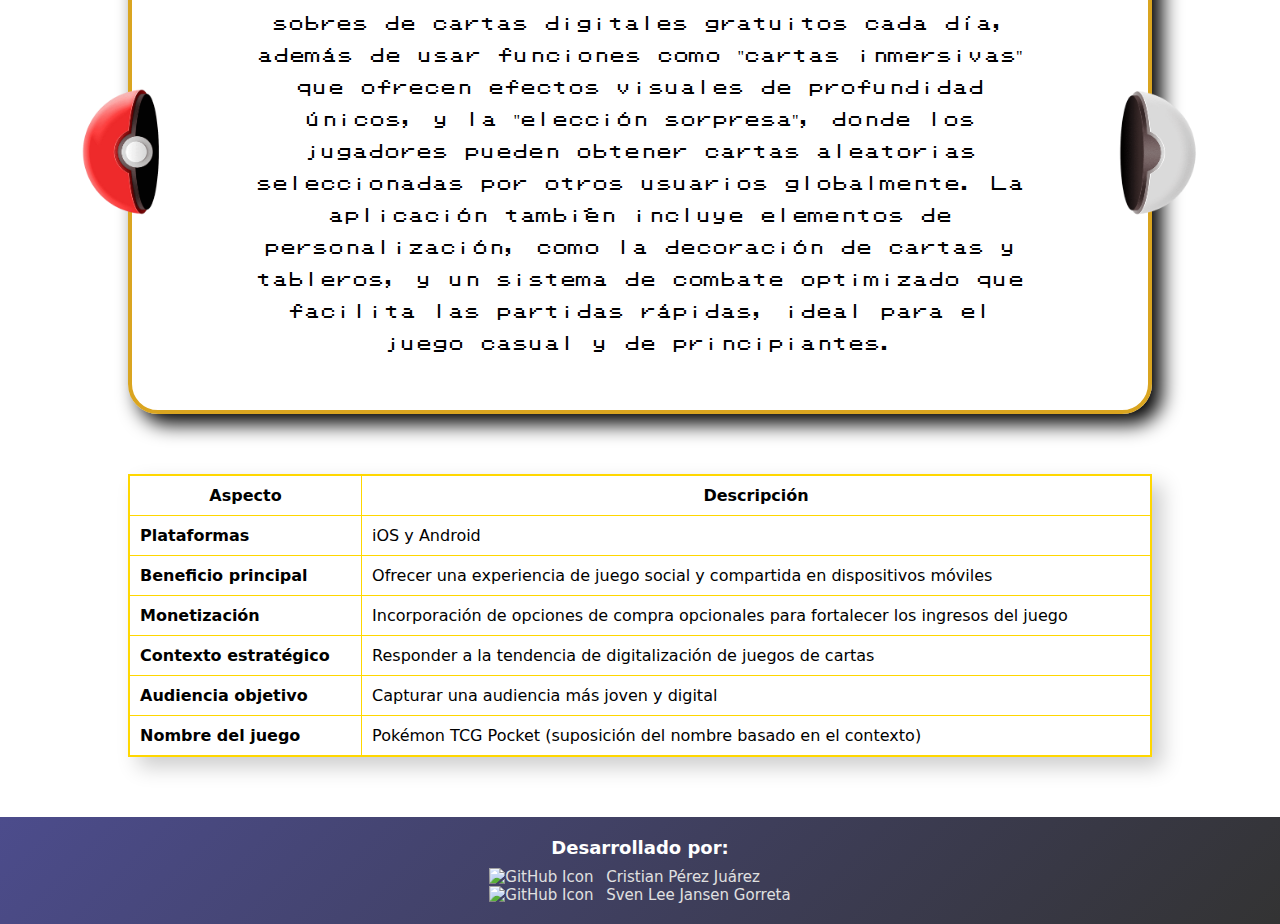
==== commit ef3c3033: "modo claro / oscuro" ====
--- a/pages/detalles.html
+++ b/pages/detalles.html
@@ -11,7 +11,7 @@
     <script src="../scripts/main.js" defer></script>
     <script src="https://kit.fontawesome.com/9f3679bcbc.js" crossorigin="anonymous"></script> <!--Iconos-->
 </head>
-<body>
+<body id="color">
     
     <header>
         <!--Imagen de portada-->
@@ -29,7 +29,7 @@
                     <a href="../pages/info.html"><li><p>Info</p></li></a>
                     <a href="../pages/formularios.html"><li><p>Comentarios</p></li></a>
                     <!-- Boton claro_oscuro -->
-                    <img src="/media/dark ball.png" alt="pokeball" class="pokeball">
+                    <img src="/media/dark ball.png" alt="pokeball" id="pokeball" class="pokeball">
                 </ul>
             </nav>
     
--- a/style/style.css
+++ b/style/style.css
@@ -16,6 +16,11 @@
     padding: 0;
     box-sizing: border-box;
     font-family: system-ui, -apple-system, BlinkMacSystemFont, 'Segoe UI', Roboto, Oxygen, Ubuntu, Cantarell, 'Open Sans', 'Helvetica Neue', sans-serif;
+}
+
+.black {
+    background-color: #333;
+    color: white;
 }
 
 /* CSS para el banner de todas las páginas */
@@ -101,6 +106,8 @@
     justify-content: center;
     align-items: center;
     background-color: #333;
+    border: goldenrod solid 3px;
+    box-shadow: 10px 10px 10px white;
     border-radius: 100px;
     min-width: 40%;
     position: sticky;
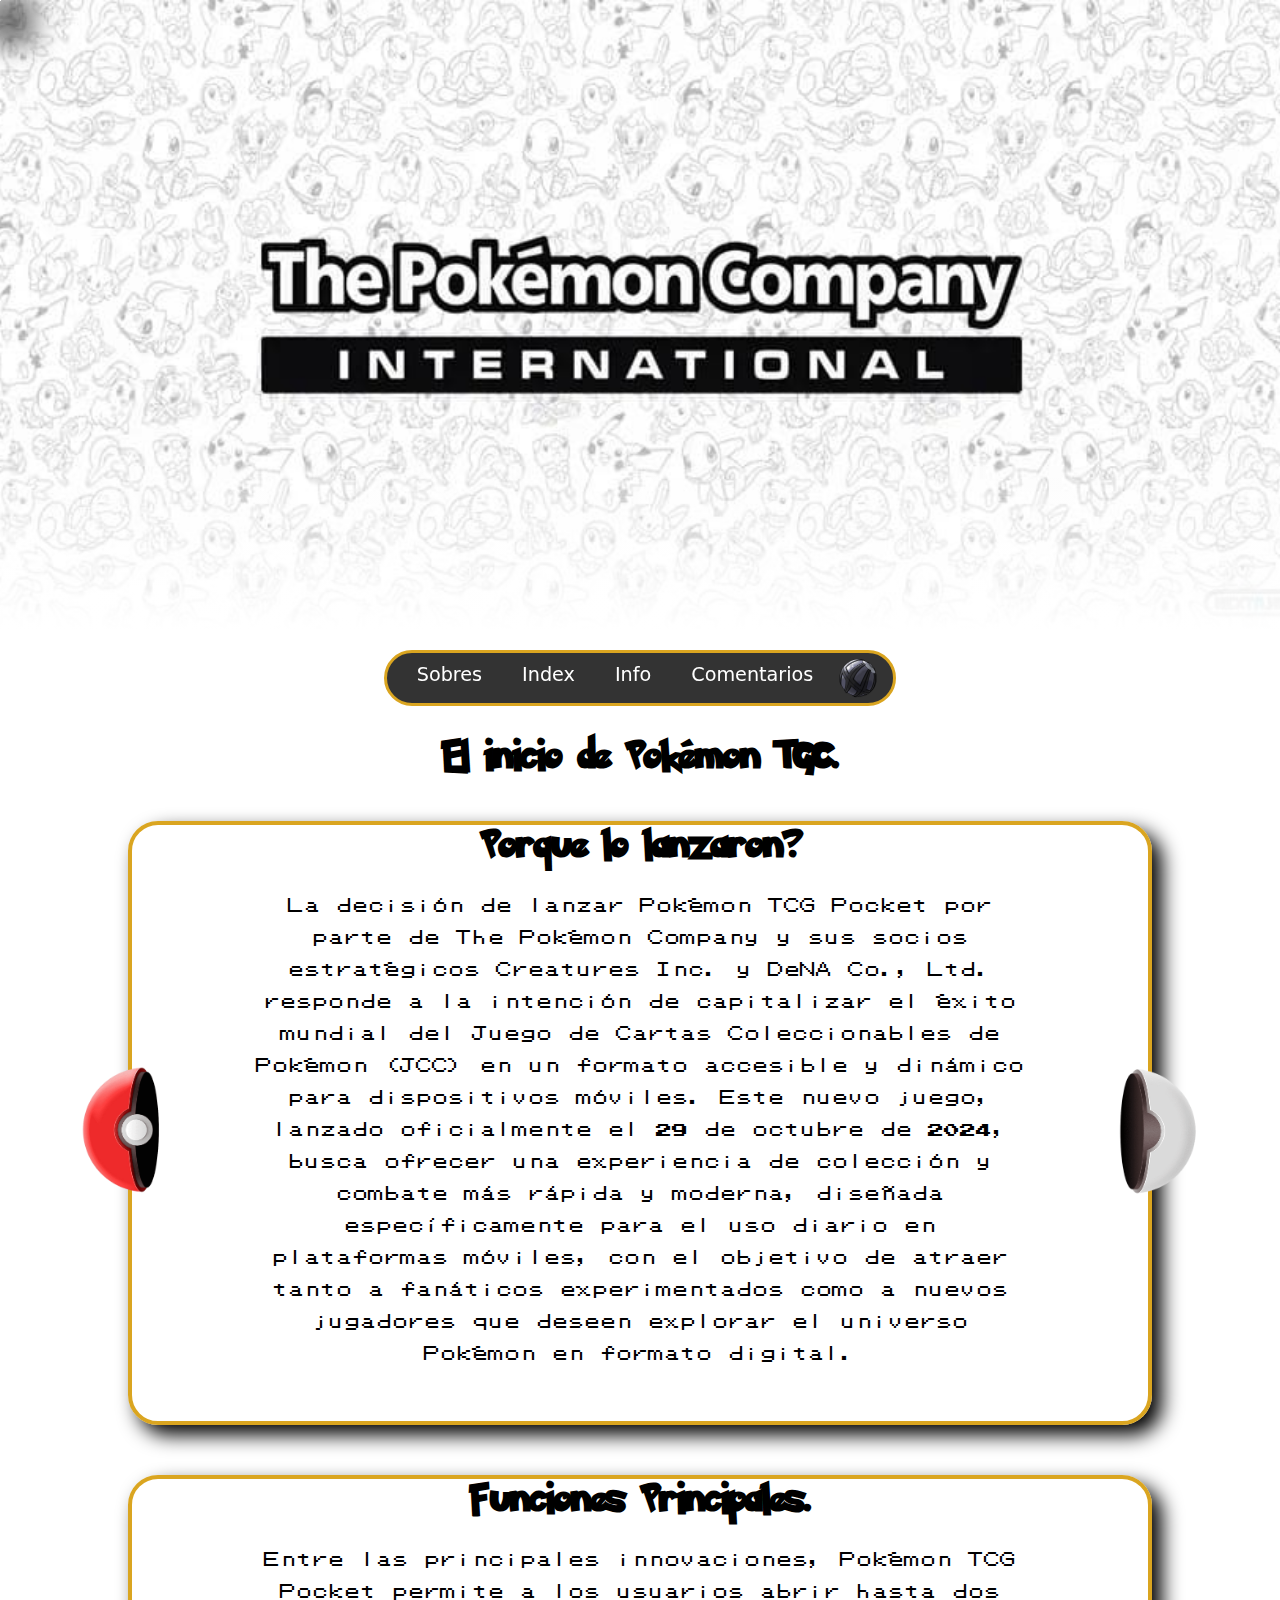
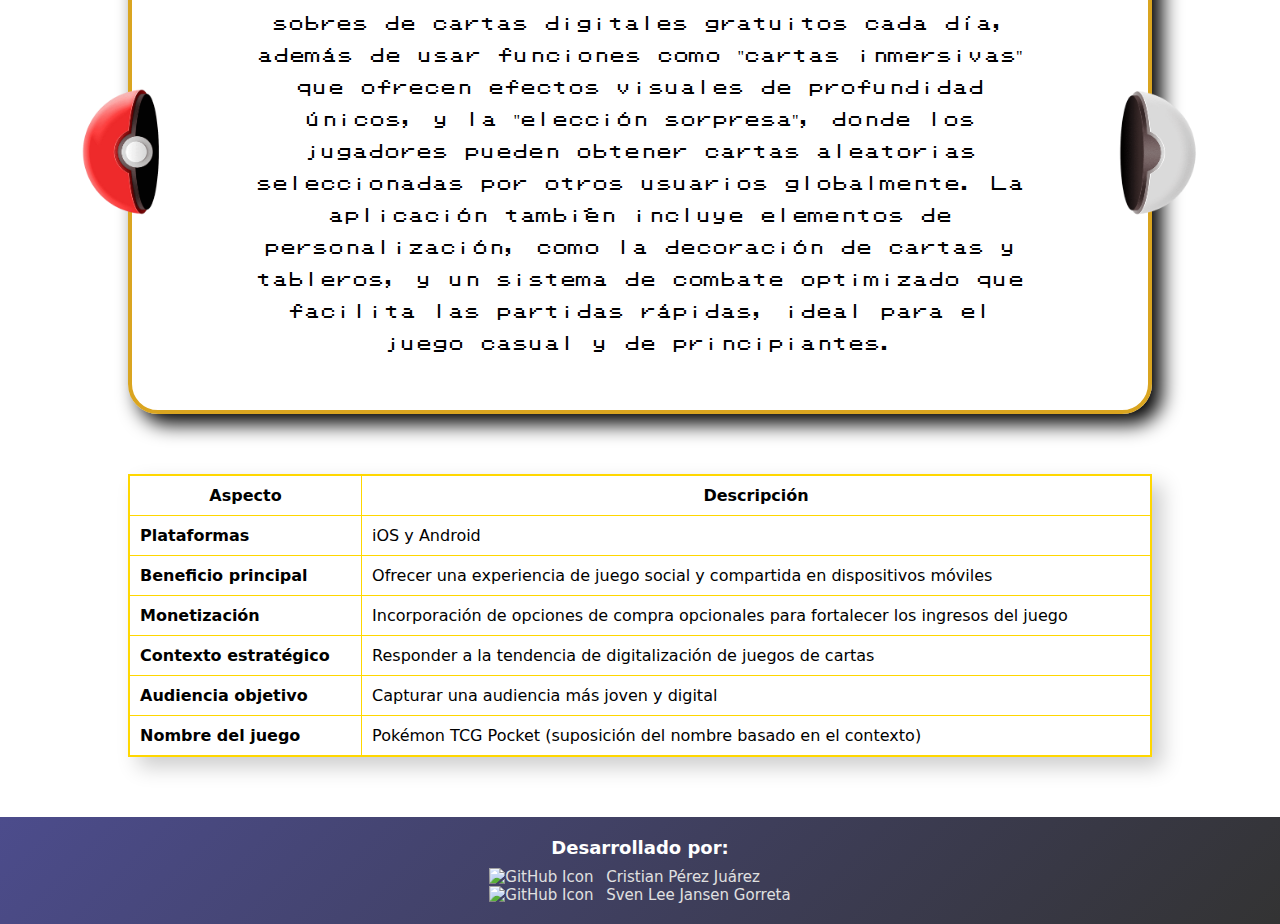
==== commit 3c71b259: "efecto raton" ====
--- a/pages/detalles.html
+++ b/pages/detalles.html
@@ -12,6 +12,8 @@
     <script src="https://kit.fontawesome.com/9f3679bcbc.js" crossorigin="anonymous"></script> <!--Iconos-->
 </head>
 <body id="color">
+    <!--Añadirle sombra al ratón-->
+    <div id="cursor" class="cursorSombra"></div>
     
     <header>
         <!--Imagen de portada-->
--- a/style/style.css
+++ b/style/style.css
@@ -177,9 +177,16 @@
     top: 80px;
     z-index: 3;
 
-    h1 {
-        margin: 5%;
-        color: white
+    section {
+        display: flex;
+        width: 100%;
+        justify-content: space-between;
+        align-items: center;
+
+        h1 {
+            color: white;
+            margin-left: 55px
+        }
     }
 
     ul {
@@ -217,10 +224,7 @@
 }
 
 /* Imagen Boton */
-.pokeball{
-    display: flex;
-    justify-content: center;
-    align-items: center;
+.pokeball {
     margin: 5px ;
     width:40px; 
     height:40px;
@@ -537,16 +541,6 @@
     box-sizing: border-box;
     }
 
-    input[type="tel"] {
-        width: 50%;
-        padding: 5px 10px;
-        margin-bottom: 15px;
-        border: 1px solid goldenrod;
-        border-radius: 5px;
-        font-size: 0.9em;
-        box-sizing: border-box;
-    }
-
     input[type="checkbox"] {
         margin-right: 10px;
     }
@@ -575,6 +569,15 @@
     button[type="reset"]:hover {
         background-color: #a71d2a;
     }
+
+    .errorMensaje {
+        display: none;
+        color: red;
+    }
+
+    .active {
+        display: block;
+    }
 }
 
 /* Pagina comentarios */
@@ -674,6 +677,21 @@
         }
     }
   }
+  
+
+  .cursorSombra {
+    position: absolute;
+    width: 0.1px;
+    height: 0.1px;
+    border-radius: 50%;
+    box-shadow: 10px 20px 25px 25px rgba(0, 0, 0, 0.5);
+    pointer-events: none; /* Evita interferencias con eventos del ratón */
+    z-index: 100;
+
+    .cursorSombraWhite {
+        box-shadow: 10px 20px 50px 20px rgb(255, 255, 255);
+    }
+}
 
 
 /*Adaptabilidad para la resolución de móbil*/
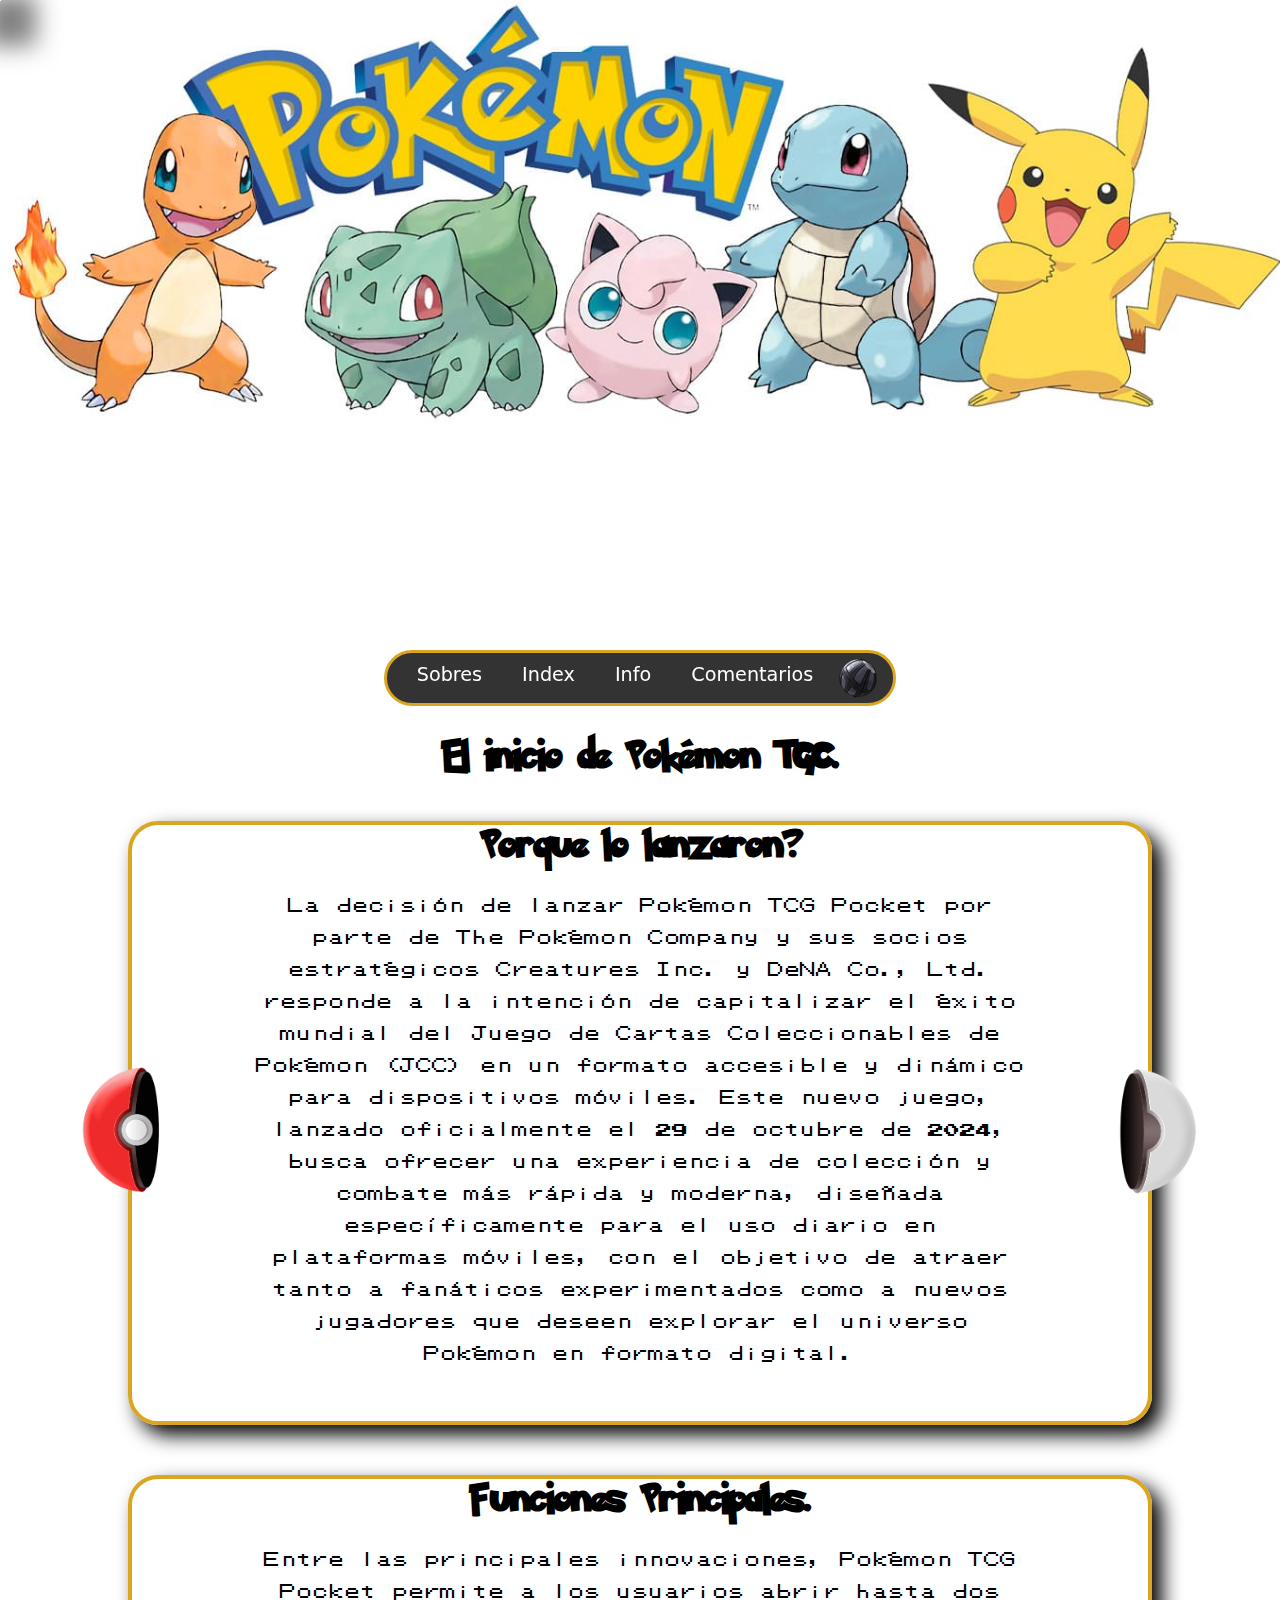
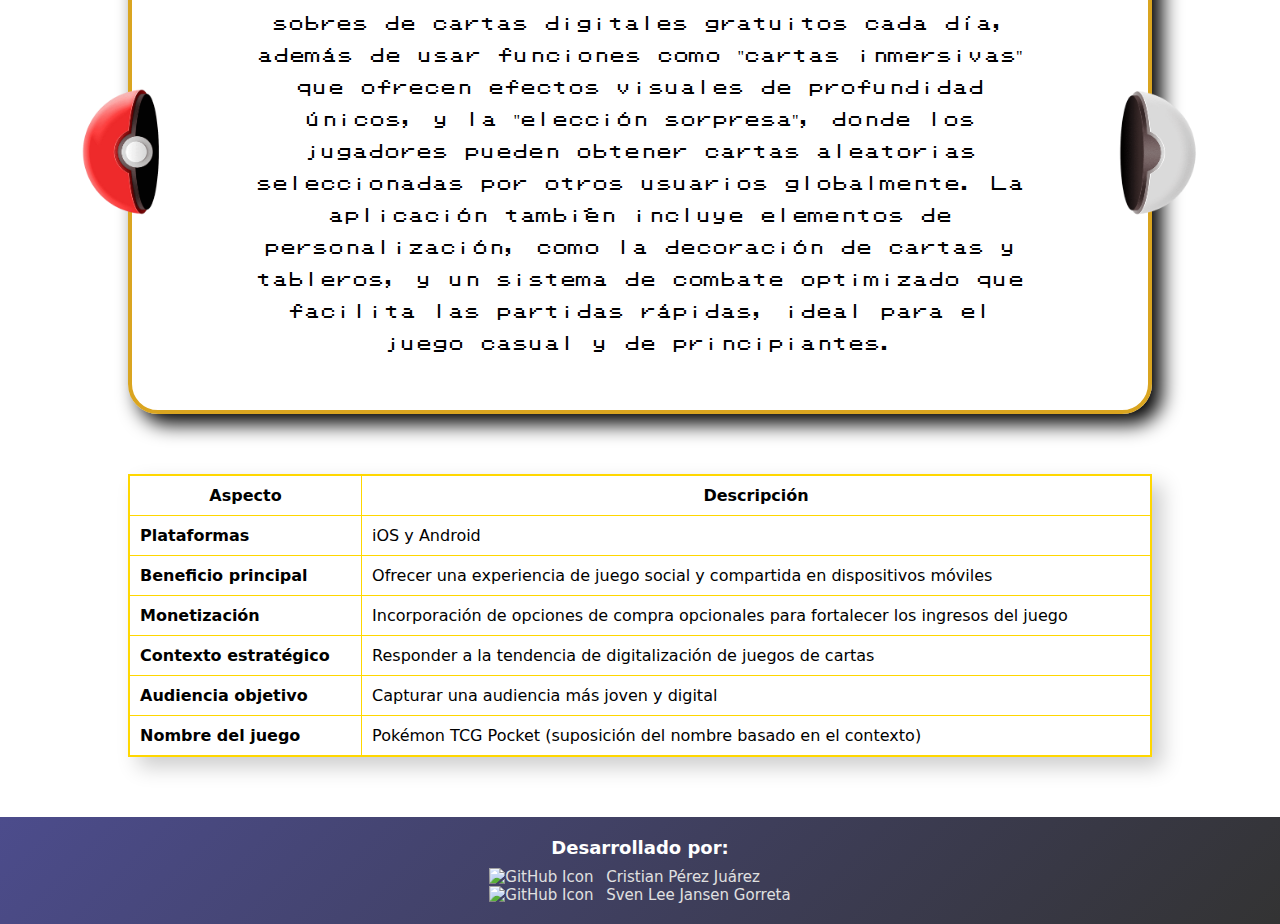
==== commit 90c1c2e2: "ocultar/mostrar comentarios" ====
--- a/pages/detalles.html
+++ b/pages/detalles.html
@@ -17,7 +17,15 @@
     
     <header>
         <!--Imagen de portada-->
-        <section id="banner_detalles"></section>
+        <section class="contenedorSlider">
+            <section class="slider" id="slider">
+                <img src="../media/slider/s1.jpeg" alt="Imagen de slider">
+                <img src="../media/slider/s2.jpeg" alt="Imagen de slider">
+                <img src="../media/slider/s3.jpeg" alt="Imagen de slider">
+                <img src="../media/slider/s4.jpg" alt="Imagen de slider">
+                <img src="../media/slider/s5.webp" alt="Imagen de slider">
+            </section>
+        </section>
     </header>
     
     <main>
--- a/style/style.css
+++ b/style/style.css
@@ -18,6 +18,7 @@
     font-family: system-ui, -apple-system, BlinkMacSystemFont, 'Segoe UI', Roboto, Oxygen, Ubuntu, Cantarell, 'Open Sans', 'Helvetica Neue', sans-serif;
 }
 
+
 .black {
     background-color: #333;
     color: white;
@@ -25,6 +26,8 @@
 
 /* CSS para el banner de todas las páginas */
 
+/* Slider */
+
 header {
     display: flex;
     flex-direction: column;
@@ -33,69 +36,26 @@
     width: 100%;
     height: 70vh;
     margin-bottom: 20px;
-}
-
-/* Banners */
-
-#banner_index {
-    display: flex;
-    justify-content: center;
-    background: 
-        linear-gradient(to bottom, rgba(255, 255, 255, 0) 70%, rgba(255, 255, 255, 1) 100%), 
-        url('../media/banner_index.webp');
-    background-size: cover;
-    background-position: center;
-    height: 100%;
-    width: 100%;
-}
-
-#banner_sobres {
-    display: flex;
-    justify-content: center;
-    background: 
-        linear-gradient(to bottom, rgba(255, 255, 255, 0) 70%, rgba(255, 255, 255, 1) 100%), 
-        url('../media/banner_sobres.jpg');
-    background-size: cover;
-    background-position: center;
-    height: 100%;
-    width: 100%;
-}
-
-#banner_detalles {
-    display: flex;
-    justify-content: center;
-    background: 
-        linear-gradient(to bottom, rgba(255, 255, 255, 0) 70%, rgba(255, 255, 255, 1) 100%), 
-        url('../media/banner_detalles.jpeg');
-    background-size: cover;
-    background-position: center;
-    height: 100%;
-    width: 100%;
-}
-
-#banner_info {
-    display: flex;
-    justify-content: center;
-    background: 
-        linear-gradient(to bottom, rgba(255, 255, 255, 0) 70%, rgba(255, 255, 255, 1) 100%), 
-        url('../media/banner_info.jpeg');
-    background-size: cover;
-    background-position: center;
-    height: 100%;
-    width: 100%;
-}
-
-#banner_formulario {
-    display: flex;
-    justify-content: center;
-    background: 
-        linear-gradient(to bottom, rgba(255, 255, 255, 0) 70%, rgba(255, 255, 255, 1) 100%), 
-        url('../media/banner_formulario.jpeg');
-    background-size: cover;
-    background-position: center;
-    height: 100%;
-    width: 100%;
-}
+
+    .contenedorSlider {
+        width: 100%;
+        height: 100%;
+        overflow: hidden;
+    
+        .slider {
+            display: flex;
+            width: 500%; /* 100% por cada imagen */
+            transition: transform 0.5s ease-in-out; /* Suaviza la transición */
+    
+            img {
+                width: 20%; /* 100% / cantidad de imágenes */
+                height: 100%;
+                object-fit: cover;
+            }
+        }
+    }
+}
+
 
 /* Barra de navegación */
 
@@ -127,8 +87,10 @@
             &:hover {
                 background-color: #444;
                 border-radius: 5px;
-            }
-
+                
+                
+            }
+            
             p {
                 color: white;
             }
@@ -137,6 +99,11 @@
         a {
             text-decoration: none;
         }
+        .iconoDes {
+            display: none;
+            
+        }
+        
     }
 }
 
@@ -449,6 +416,39 @@
     }    
 }
 
+/* select para ordenar los sobres */
+.oredenarField {
+    width: 100%;
+    border: 4px solid gold;
+    padding: 20px;
+    border-radius: 10px;
+    margin-bottom: 20px;
+    display: flex;
+    flex-direction: column;
+    justify-content: center;
+    align-items: center;
+    max-width: 500px;
+    margin: 20px auto;
+    background-color: #f9f9f9;
+    box-shadow: 10px 10px 20px;
+}
+
+input[type="text"], input[type="textarea"], input[type="email"], select {
+    width: 100%;
+    padding: 10px;
+    margin-bottom: 15px;
+    border: 1px solid goldenrod;
+    border-radius: 5px;
+    font-size: 0.9em;
+    box-sizing: border-box;
+    }
+
+    label {
+        display: block;
+        margin-bottom: 5px;
+        font-size: 0.9em;
+        color: #555;
+    }
 /* Página de detalles */
 
 /* Tabla de detalles */
@@ -479,6 +479,7 @@
             position: relative;
         }
 }
+
 
 /*Form de las páginas de formúlario*/
 
@@ -591,12 +592,24 @@
     border-radius: 8px;
 }
 
-.contenido_comentarios {
+#contenido_comentarios {
     background-color: white;
     width: 100%;
     padding: 5px;
     margin-top: 20px;
     box-shadow: 0px 4px 8px rgba(0, 0, 0, 0.2);
+    border-radius: 8px;
+}
+
+/* Boton para ocultar los comentarios. */
+#OculComent{
+    background-color:rgb(66, 66, 66);
+    font-weight: bold;
+    color: rgb(196, 193, 193);
+    text-align: center;
+    margin-top: 10px;
+    padding: 5px;
+    width: 100%;
     border-radius: 8px;
 }
 
@@ -734,6 +747,7 @@
         &:hover {
             transform: scale(1);
         }
+        
     }
 
     /* Formularios */
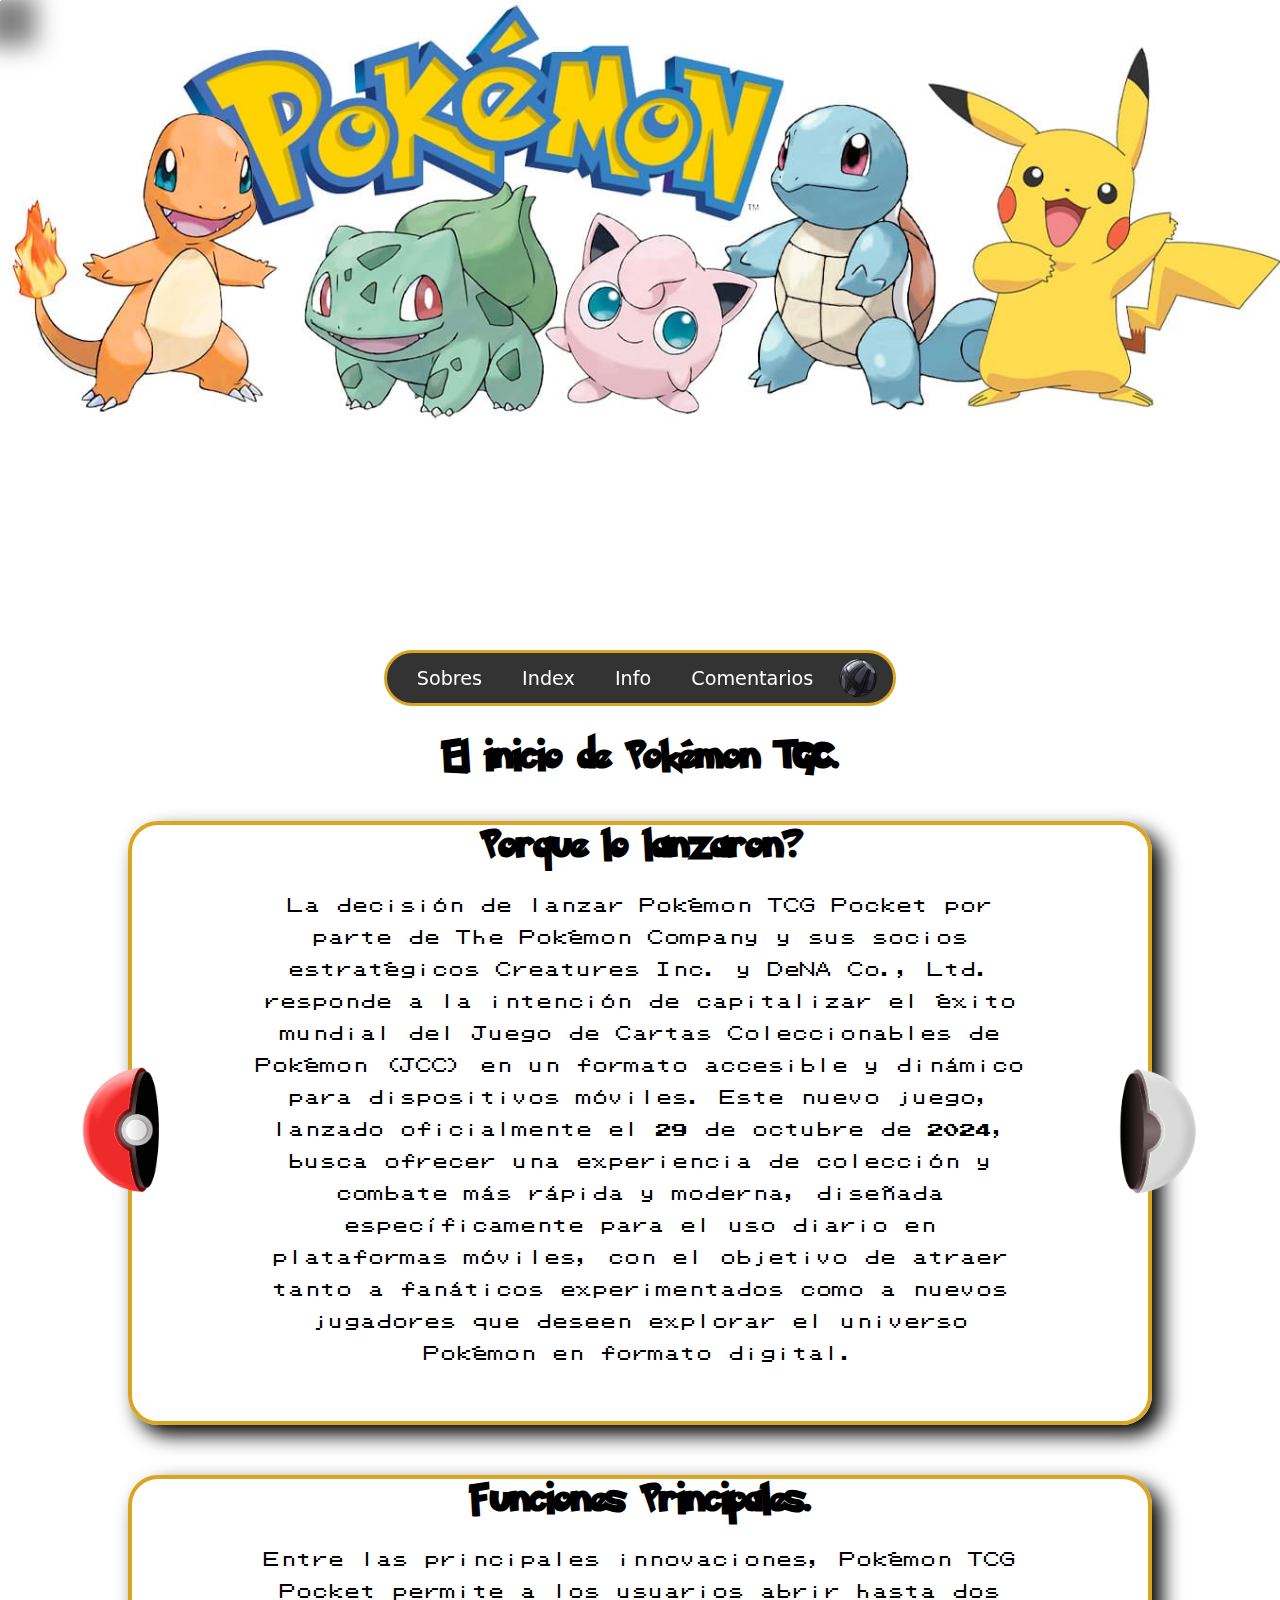
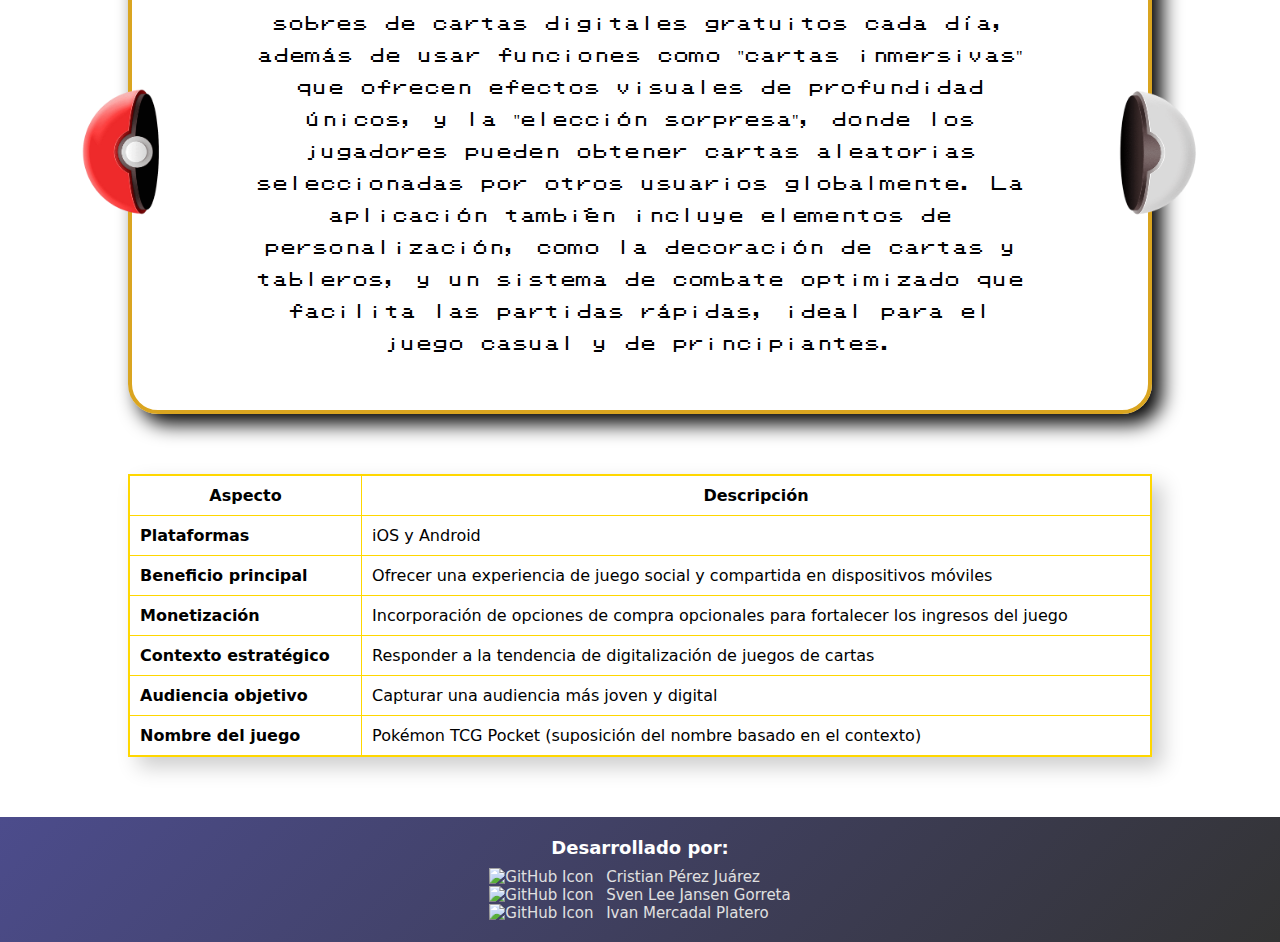
==== commit 728dad07: "mejora responsive" ====
--- a/pages/detalles.html
+++ b/pages/detalles.html
@@ -49,12 +49,17 @@
             </nav>
     
             <nav id="mobileMenu">
-                <h1>Menú</h1>
+                <section>
+                    <p></p>
+                    <h1 class="menuDesp">Menú</h1>
+                    <img src="/media/dark ball.png" alt="pokeball" id="pokeball" class="pokeball">
+                </section>
                 <ul>
                     <a href="../pages/sobres.html"><li><p>Sobres</p></li></a>
                     <a href="../index.html"><li><p>Index</p></li></a>
                     <a href="../pages/info.html"><li><p>Info</p></li></a>
                     <a href="../pages/formularios.html"><li><p>Comentarios</p></li></a>
+                    <!-- Boton claro_oscuro -->
                 </ul>
             </nav>
     
@@ -141,6 +146,11 @@
               <img src="https://cdn-icons-png.flaticon.com/512/25/25231.png" alt="GitHub Icon"> Sven Lee Jansen Gorreta
             </a>
           </li>
+          <li>
+            <a href="https://github.com/lvanClass" target="_blank">
+              <img src="https://cdn-icons-png.flaticon.com/512/25/25231.png" alt="GitHub Icon"> Ivan Mercadal Platero
+            </a>
+          </li>
         </ul>
       </footer>
 </body>
--- a/style/style.css
+++ b/style/style.css
@@ -76,6 +76,7 @@
 
     ul {
         display: flex;
+        align-items: center;
         list-style: none;
 
         li {
@@ -85,10 +86,10 @@
             cursor: pointer;
 
             &:hover {
+
                 background-color: #444;
-                border-radius: 5px;
-                
-                
+                border-radius: 100px;
+                z-index: 3;
             }
             
             p {
@@ -122,6 +123,7 @@
     position: sticky;
     top: 5px;
     z-index: 3;
+    
 
     i {
         color: white;
@@ -134,25 +136,31 @@
     flex-direction: column;
     justify-content: start;
     align-items: center;
-    background-color: #333;
     width: 85%;
     height: 70vh;
     border-radius: 20px;
     align-self: start;
     margin-left: 30px;
-    position: sticky;
+    position: fixed;
     top: 80px;
     z-index: 3;
+    border: 4px solid goldenrod;
+    background-color: #333;
+    
 
     section {
         display: flex;
         width: 100%;
         justify-content: space-between;
         align-items: center;
+        background-color: #222;
+        border-top-left-radius: 20px;
+        border-top-right-radius: 20px;
 
         h1 {
             color: white;
-            margin-left: 55px
+            margin-left: 55px;
+            font-family: pokemonGB;
         }
     }
 
@@ -166,22 +174,29 @@
         width: 100%;
         height: 100%;
         list-style: none;
+        
+        
 
         a {
             text-decoration: none;
             color: white;
             width: 100%;
-            background-color: #6d6c6c;
             height: 100%;
             display: flex;
             justify-content: center;
             align-items: center;
             font-size: 1.3em;
 
+
             &:focus {
                 font-size: 1.4em;
-                color: gold;
-            }
+            }
+        }
+        a:hover{
+            background-color: #777575;
+        }
+        p{
+            font-family: pokemonGB;
         }
     }
 }
@@ -332,7 +347,6 @@
             }
         
             img {
-                width: 200px;
                 flex: 0 1 auto;
                 max-width: 200px;
             }
@@ -417,7 +431,7 @@
 }
 
 /* select para ordenar los sobres */
-.oredenarField {
+.filtro {
     width: 100%;
     border: 4px solid gold;
     padding: 20px;
@@ -431,24 +445,26 @@
     margin: 20px auto;
     background-color: #f9f9f9;
     box-shadow: 10px 10px 20px;
-}
-
-input[type="text"], input[type="textarea"], input[type="email"], select {
-    width: 100%;
-    padding: 10px;
-    margin-bottom: 15px;
-    border: 1px solid goldenrod;
-    border-radius: 5px;
-    font-size: 0.9em;
-    box-sizing: border-box;
-    }
-
+
+    select {
+        width: 100%;
+        padding: 10px;
+        margin-bottom: 15px;
+        border: 1px solid goldenrod;
+        border-radius: 5px;
+        font-size: 0.9em;
+        box-sizing: border-box;
+    }
+    
     label {
         display: block;
         margin-bottom: 5px;
         font-size: 0.9em;
         color: #555;
     }
+}
+
+
 /* Página de detalles */
 
 /* Tabla de detalles */
@@ -582,6 +598,13 @@
 }
 
 /* Pagina comentarios */
+.divComentarios{
+    display: flex;
+    flex-direction: column;
+    justify-content: center;
+    align-items: center;
+    width: 50%;
+}
 
 .titulo_comentario {
     background-color:rgb(238, 206, 25);
@@ -590,6 +613,7 @@
     padding: 5px;
     width: 100%;
     border-radius: 8px;
+    min-width: 100%;
 }
 
 #contenido_comentarios {
@@ -611,13 +635,24 @@
     padding: 5px;
     width: 100%;
     border-radius: 8px;
+    min-width: 100%;
 }
 
 /* Estilos para la estructura de comentarios */
-.comentario {
-    display: flex;
+.contenido_comentarios {
     border-bottom: 1px solid #ddd;
     padding: 10px 0;
+
+    display: none;
+}
+
+.contenido_comentarios.active {
+    display: flex;
+}
+
+.comentario {
+    display: flex;
+    width: 100%;
 }
 
 .usuario {
@@ -710,6 +745,9 @@
 /*Adaptabilidad para la resolución de móbil*/
 
 @media screen and (width < 900px) {
+    .cursorSombra{
+        display: none;
+    }
     header {
         display: none;
     }
@@ -748,6 +786,27 @@
             transform: scale(1);
         }
         
+    }
+
+    .sobres {
+        display: flex;
+        flex-direction: column;
+        justify-content: center;
+        align-items: center;
+        width: 80%;
+        max-width: 1200px;
+        margin-top: 80px;
+        gap: 30px 0;
+    
+        .sobres_cartas{
+
+        
+            img {
+                width: 100px;
+                flex: 0 1 auto;
+                max-width: 200px;
+            }
+        }
     }
 
     /* Formularios */
@@ -786,5 +845,10 @@
         button {
             margin-top: 20px;
         }
-    }
+
+}
+       
+        .divComentarios {
+            width: 90%;
+        }
 }